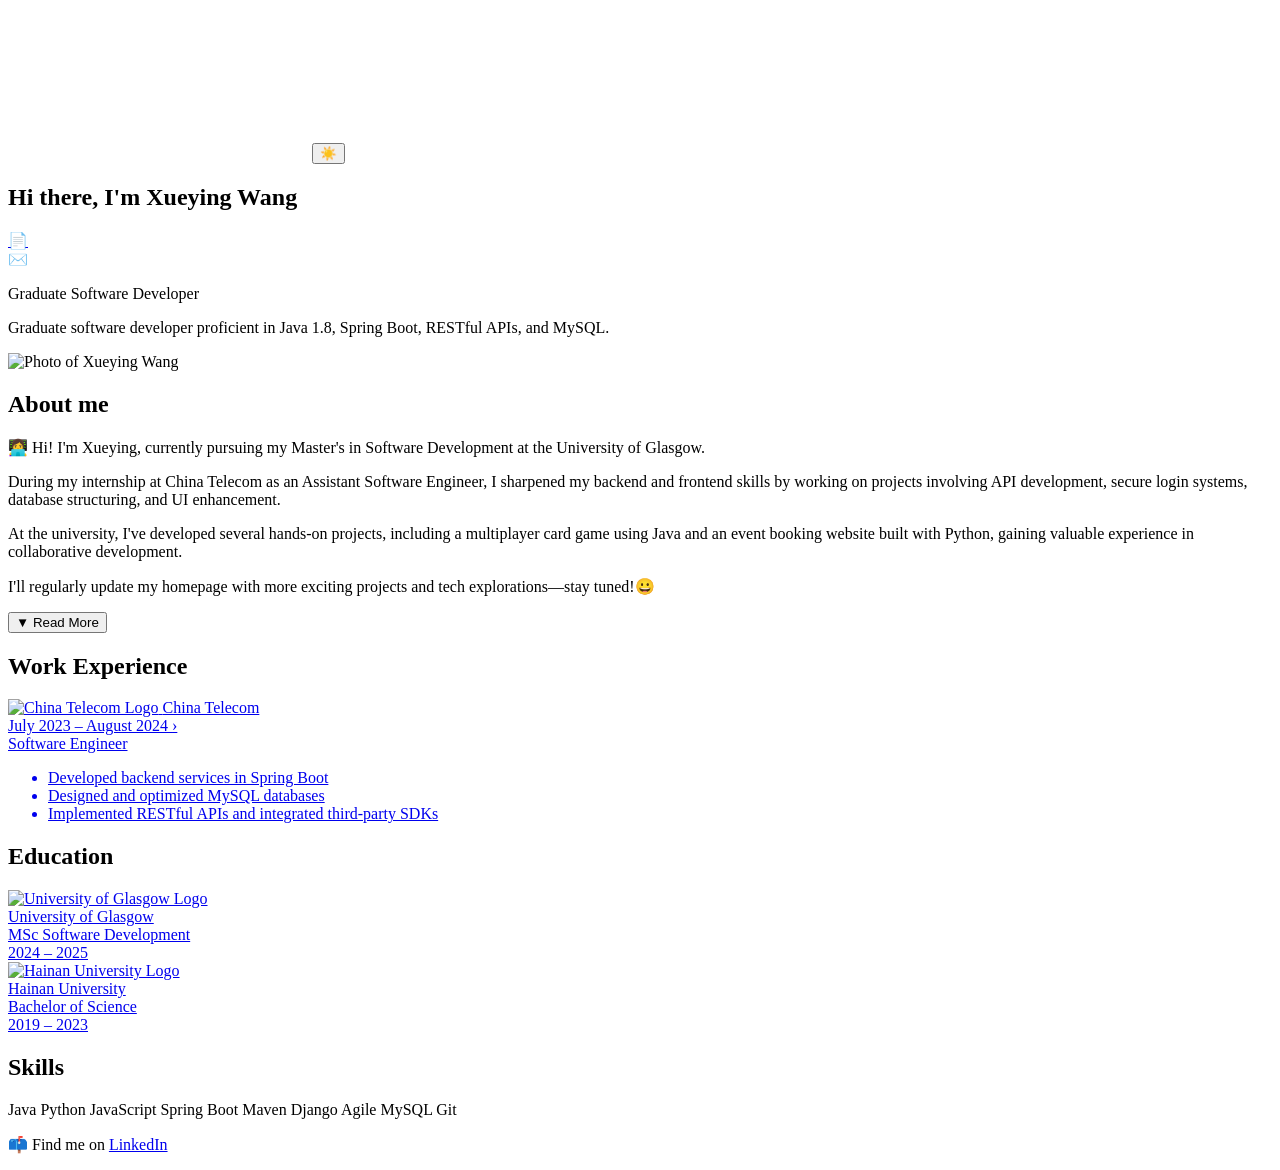
==== src/main/resources/templates/index.html @ 2801b87d "Initial commit" ====
<!DOCTYPE html>
<html xmlns:th="http://www.thymeleaf.org" lang="en">
<head>
    <meta charset="UTF-8"/>
    <meta name="viewport" content="width=device-width, initial-scale=1"/>
    <title th:text="${name} ?: 'Xueying Wang'">Xueying Wang</title>
    <link rel="stylesheet" th:href="@{/css/style.css}" href="/css/style.css"/>
    <script th:src="@{/js/main.js}" src="/js/main.js" defer></script>
</head>
<body>
<!-- 背景动画 Canvas -->
<canvas id="bg-canvas"></canvas>

<!-- 主题切换按钮 -->
<button id="theme-toggle" aria-label="Toggle theme">☀️</button>

<!-- Hero -->
<section id="hero" class="hero container">
    <div class="hero__text">
        <h1>
            Hi there, I'm <span th:text="${name} ?: 'Xueying Wang'">Xueying Wang</span>
        </h1>

        <div class="hero__actions">
            <!-- resume-link -->
            <a href="/files/resume.pdf"
               class="action-btn resume-link"
               target="_blank"
               rel="noopener"
               aria-label="View my resume">
                📄
            </a>

            <!-- email-wrapper -->
            <div class="action-btn email-wrapper" id="email-copy"
                 data-email="xueyingwang1702@outlook.com"
                 data-tooltip="xueyingwang1702@outlook.com"
                 aria-label="Click to copy email">
                ✉️
            </div>

        </div>

        <p class="hero__subtitle" th:text="${title}">Graduate Software Developer</p>
        <p class="hero__intro" th:text="${summary}">
            Graduate software developer proficient in Java 1.8, Spring Boot, RESTful APIs, and MySQL.
        </p>
    </div>
    <div class="hero__photo">
        <img th:src="@{/images/avatar.jpg}"
             src="/images/avatar.jpg"
             alt="Photo of Xueying Wang"/>
    </div>
</section>

<!-- About me -->
<section id="about" class="about container" aria-labelledby="about-title">
    <h2 id="about-title">About me</h2>
    <div id="about-content" class="collapsed">
        <p>👩‍💻 Hi! I'm Xueying, currently pursuing my Master's in Software Development at the University of Glasgow.</p>

        <p> During my internship at China Telecom as an Assistant Software Engineer, I sharpened my backend and frontend
            skills by working on projects involving API development, secure login systems, database structuring, and UI
            enhancement.</p>

        <p>At the university, I've developed several hands-on projects, including a multiplayer card game using Java and
            an
            event booking website built with Python, gaining valuable experience in collaborative development.</p>

        <p>I'll regularly update my homepage with more exciting projects and tech explorations—stay tuned!😀</p>
    </div>
    <button id="toggle-btn" class="expand-btn">▼ Read More</button>
</section>

<!-- Work Experience -->
<section id="experience" class="experience container" aria-labelledby="exp-title">
    <h2 id="exp-title">Work Experience</h2>
    <a
            href="https://www.chinatelecom-h.com/en/global/home.php"
            class="experience__card"
            target="_blank"
            rel="noopener"
    >
        <div class="card__header">
            <div class="company-wrapper">
                <img
                        th:src="@{/images/china_telecom.jpg}"
                        src="/images/china_telecom.jpg"
                        alt="China Telecom Logo"
                        class="company-icon"
                />
                <span class="company-info">China Telecom</span>
            </div>
            <div class="card__period">
                July 2023 – August 2024
                <span class="link-arrow">›</span>
            </div>
        </div>
        <div class="card__role">Software Engineer</div>
        <ul class="card__bullets">
            <li>Developed backend services in Spring Boot</li>
            <li>Designed and optimized MySQL databases</li>
            <li>Implemented RESTful APIs and integrated third‑party SDKs</li>
        </ul>
    </a>
</section>

<!-- Education -->
<section id="education" class="education container" aria-labelledby="edu-title">
    <h2 id="edu-title">Education</h2>

    <a
            href="https://www.gla.ac.uk/postgraduate/taught/softwaredevelopment/"
            class="experience__card"
            target="_blank"
            rel="noopener"
    >
        <div class="education__card">
            <div class="card__header">
                <div class="company-wrapper">
                    <img
                            th:src="@{/images/uog_logo.png}"
                            src="/images/uog_logo.png"
                            alt="University of Glasgow Logo"
                            class="company-icon"
                    />
                    <div>
                        <span class="company-info">University of Glasgow</span>
                        <div class="education-info">MSc Software Development</div>
                    </div>
                </div>
                <div class="card__period">2024 – 2025</div>
            </div>
        </div>
    </a>

    <a
            href="https://en.hainanu.edu.cn/"
            class="experience__card"
            target="_blank"
            rel="noopener"
    >
        <div class="education__card">
            <div class="card__header">
                <div class="company-wrapper">
                    <img
                            th:src="@{/images/hainan.png}"
                            src="/images/hainan.png"
                            alt="Hainan University Logo"
                            class="company-icon"
                    />
                    <div>
                        <span class="company-info">Hainan University</span>
                        <div class="education-info">Bachelor of Science</div>
                    </div>
                </div>
                <div class="card__period">2019 – 2023</div>
            </div>
        </div>
    </a>
</section>

<!-- Skills -->
<section id="skills" class="skills container" aria-labelledby="skills-title">
    <h2 id="skills-title">Skills</h2>
    <div class="skills-list">
        <span class="skill">Java</span>
        <span class="skill">Python</span>
        <span class="skill">JavaScript</span>
        <span class="skill">Spring Boot</span>
        <span class="skill">Maven</span>
        <span class="skill">Django</span>
        <span class="skill">Agile</span>
        <span class="skill">MySQL</span>
        <span class="skill">Git</span>
    </div>
</section>

<!-- Footer -->
<footer class="footer container">
    <p>
        📫 Find me on
        <a href="https://www.linkedin.com/in/xueyingwang01/" target="_blank"
        >LinkedIn</a
        >
    </p>
</footer>

<!--<script>-->
<!--    // 主题切换脚本-->
<!--    const btn = document.getElementById("theme-toggle"),-->
<!--        body = document.body;-->
<!--    btn.addEventListener("click", () => {-->
<!--        body.classList.toggle("light");-->
<!--        btn.textContent = body.classList.contains("light") ? "🌙" : "☀️";-->
<!--    });-->
<!--</script>-->
</body>
</html>
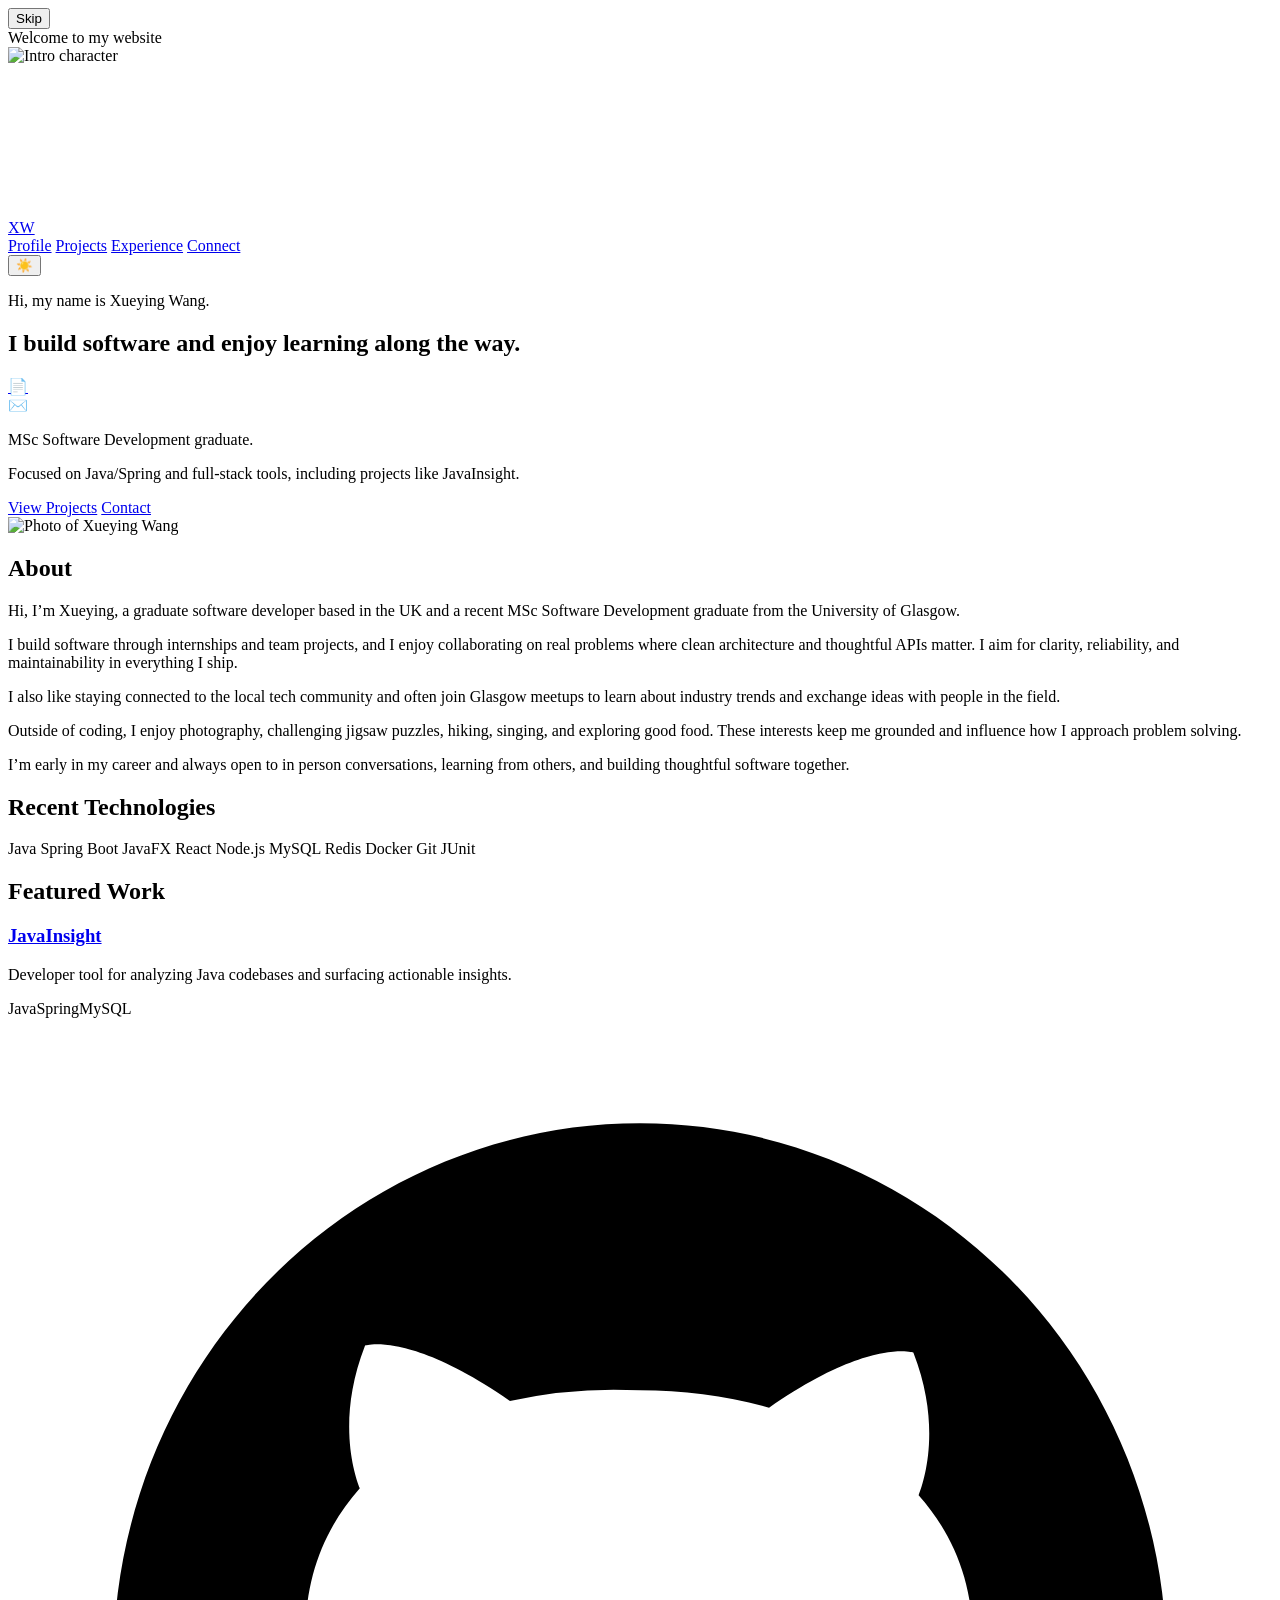
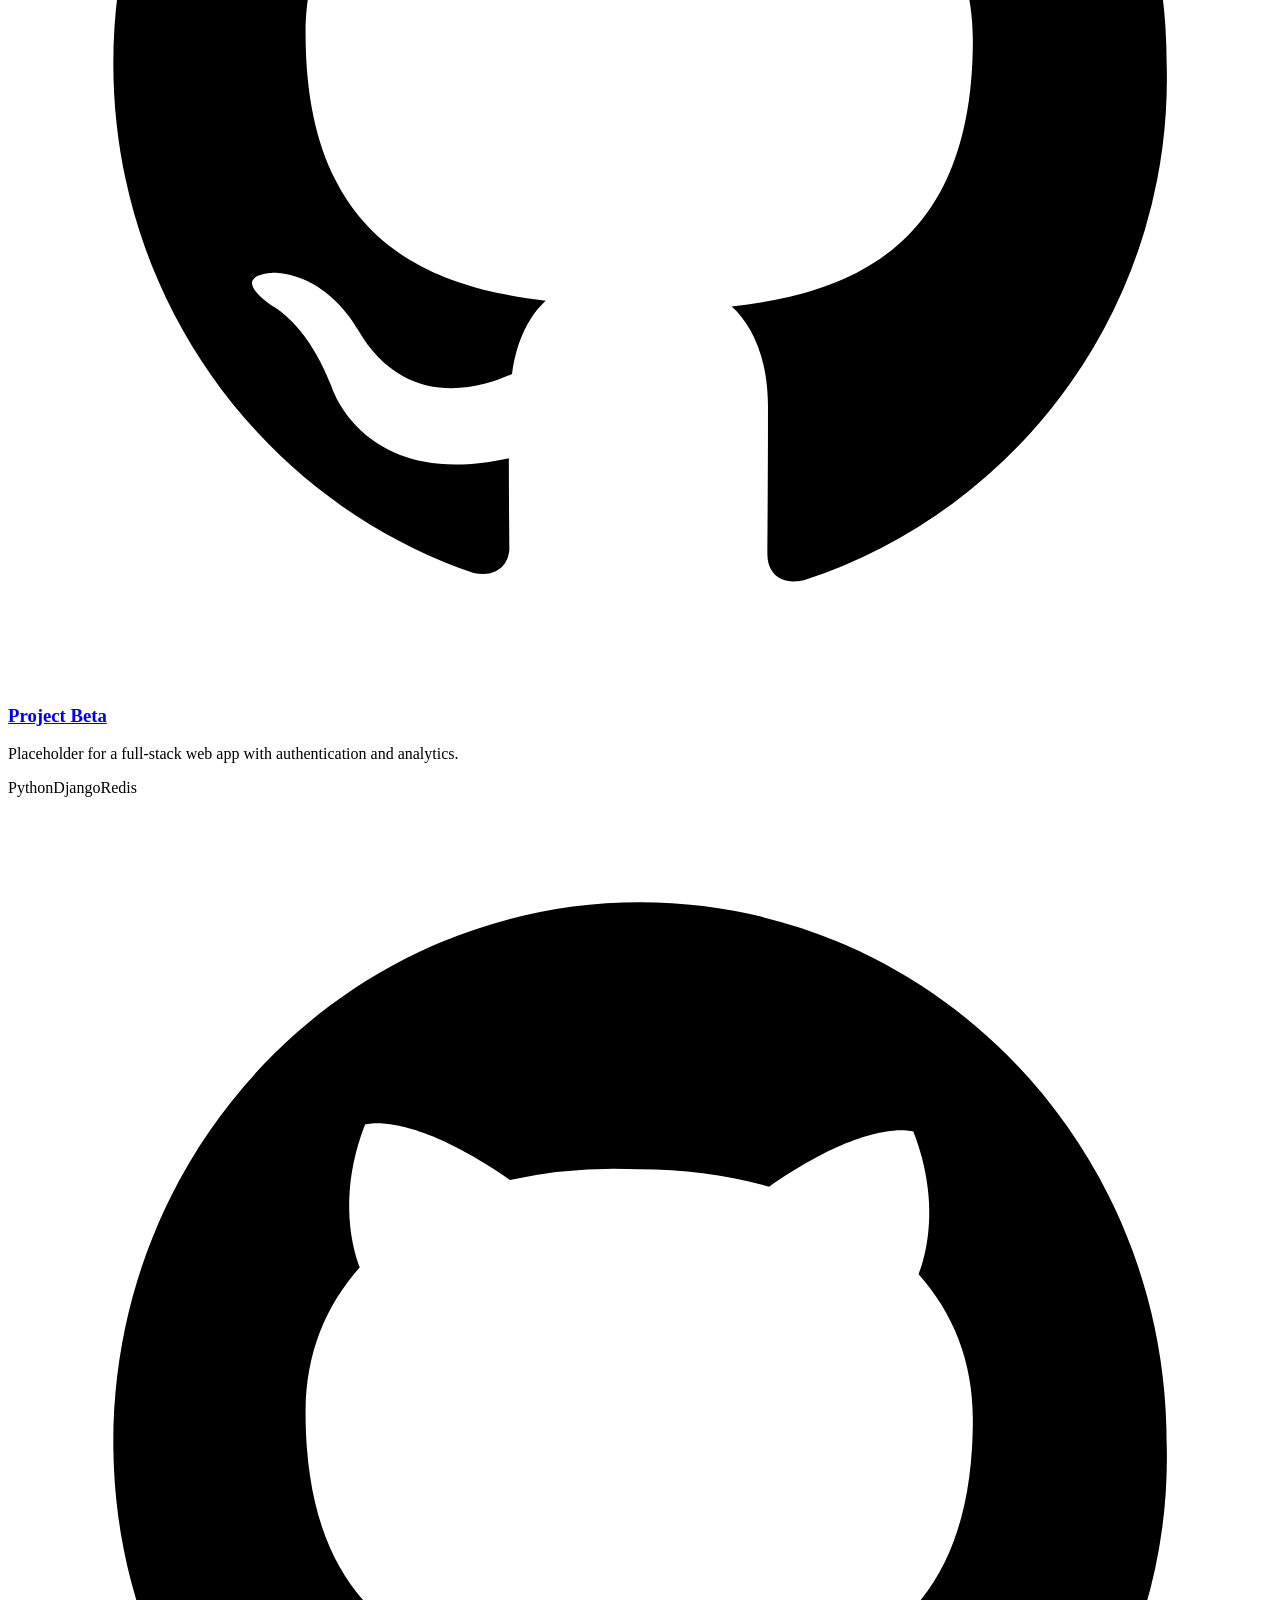
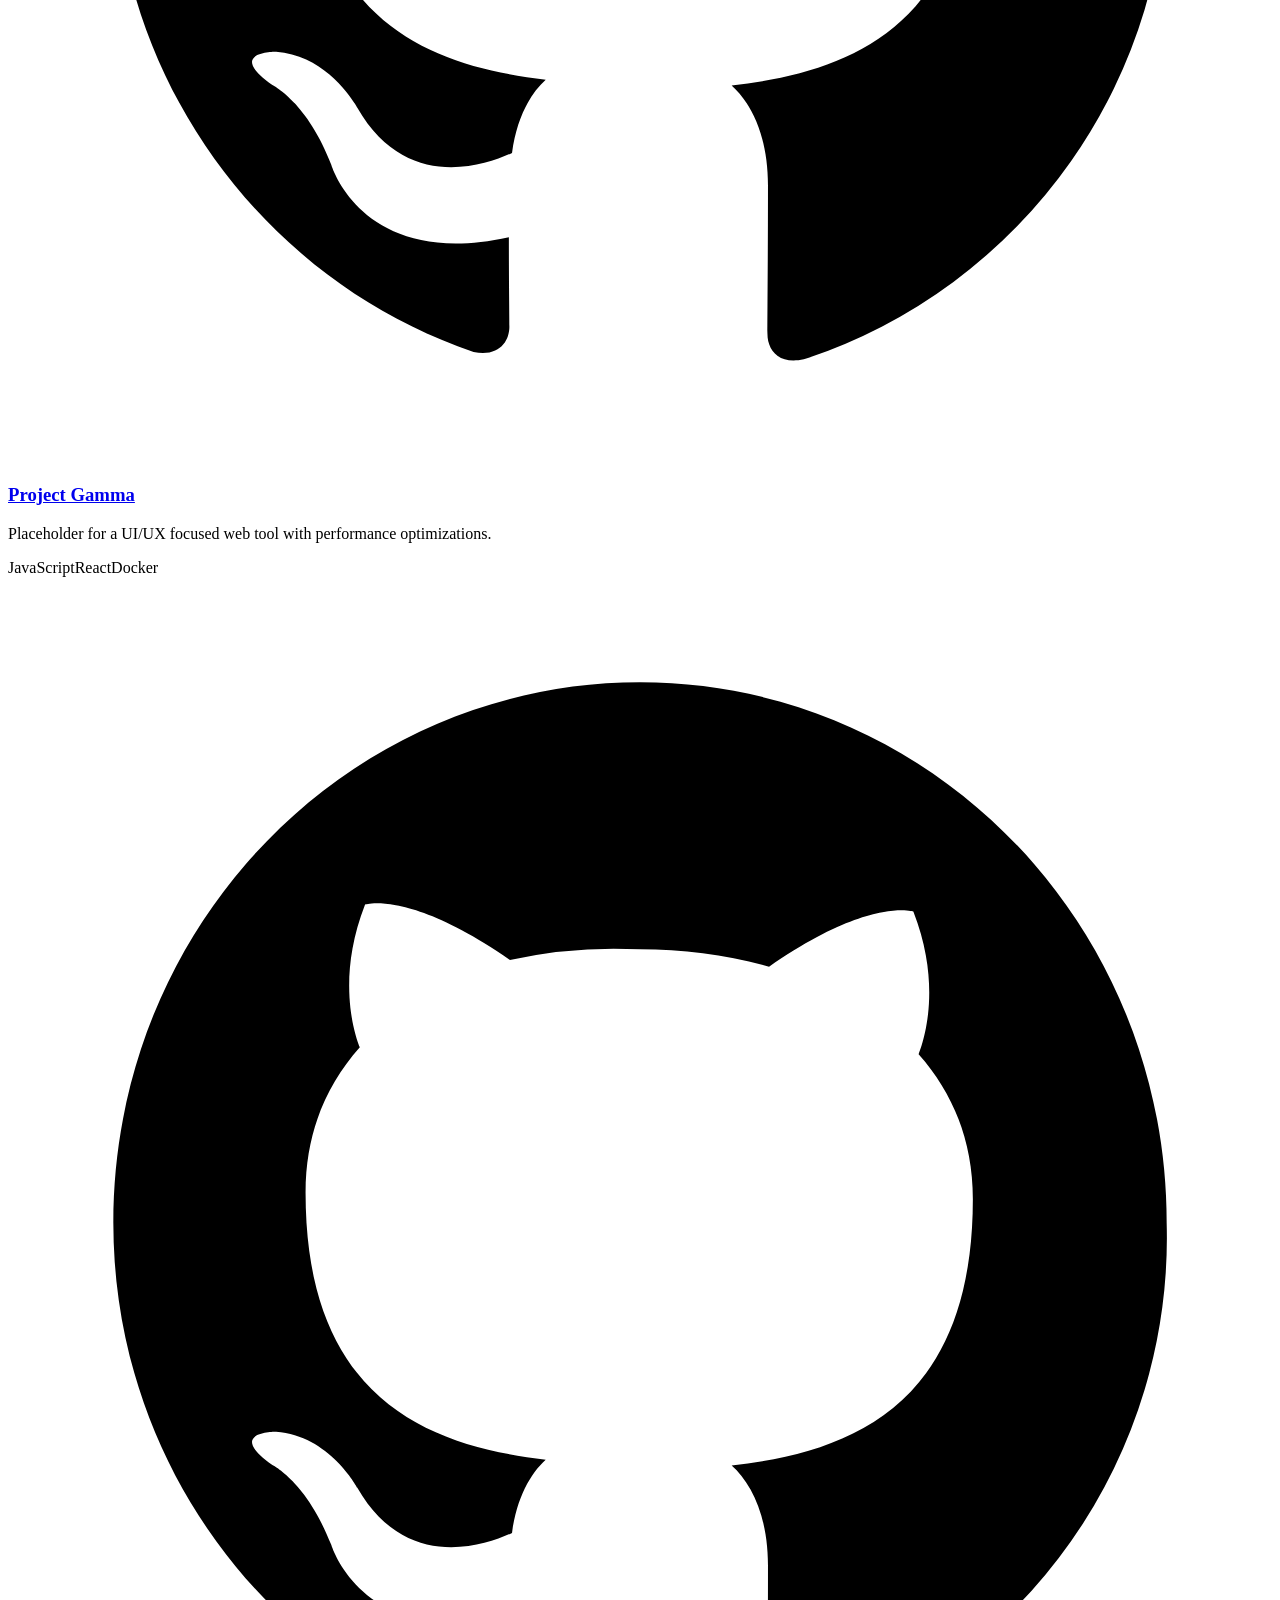
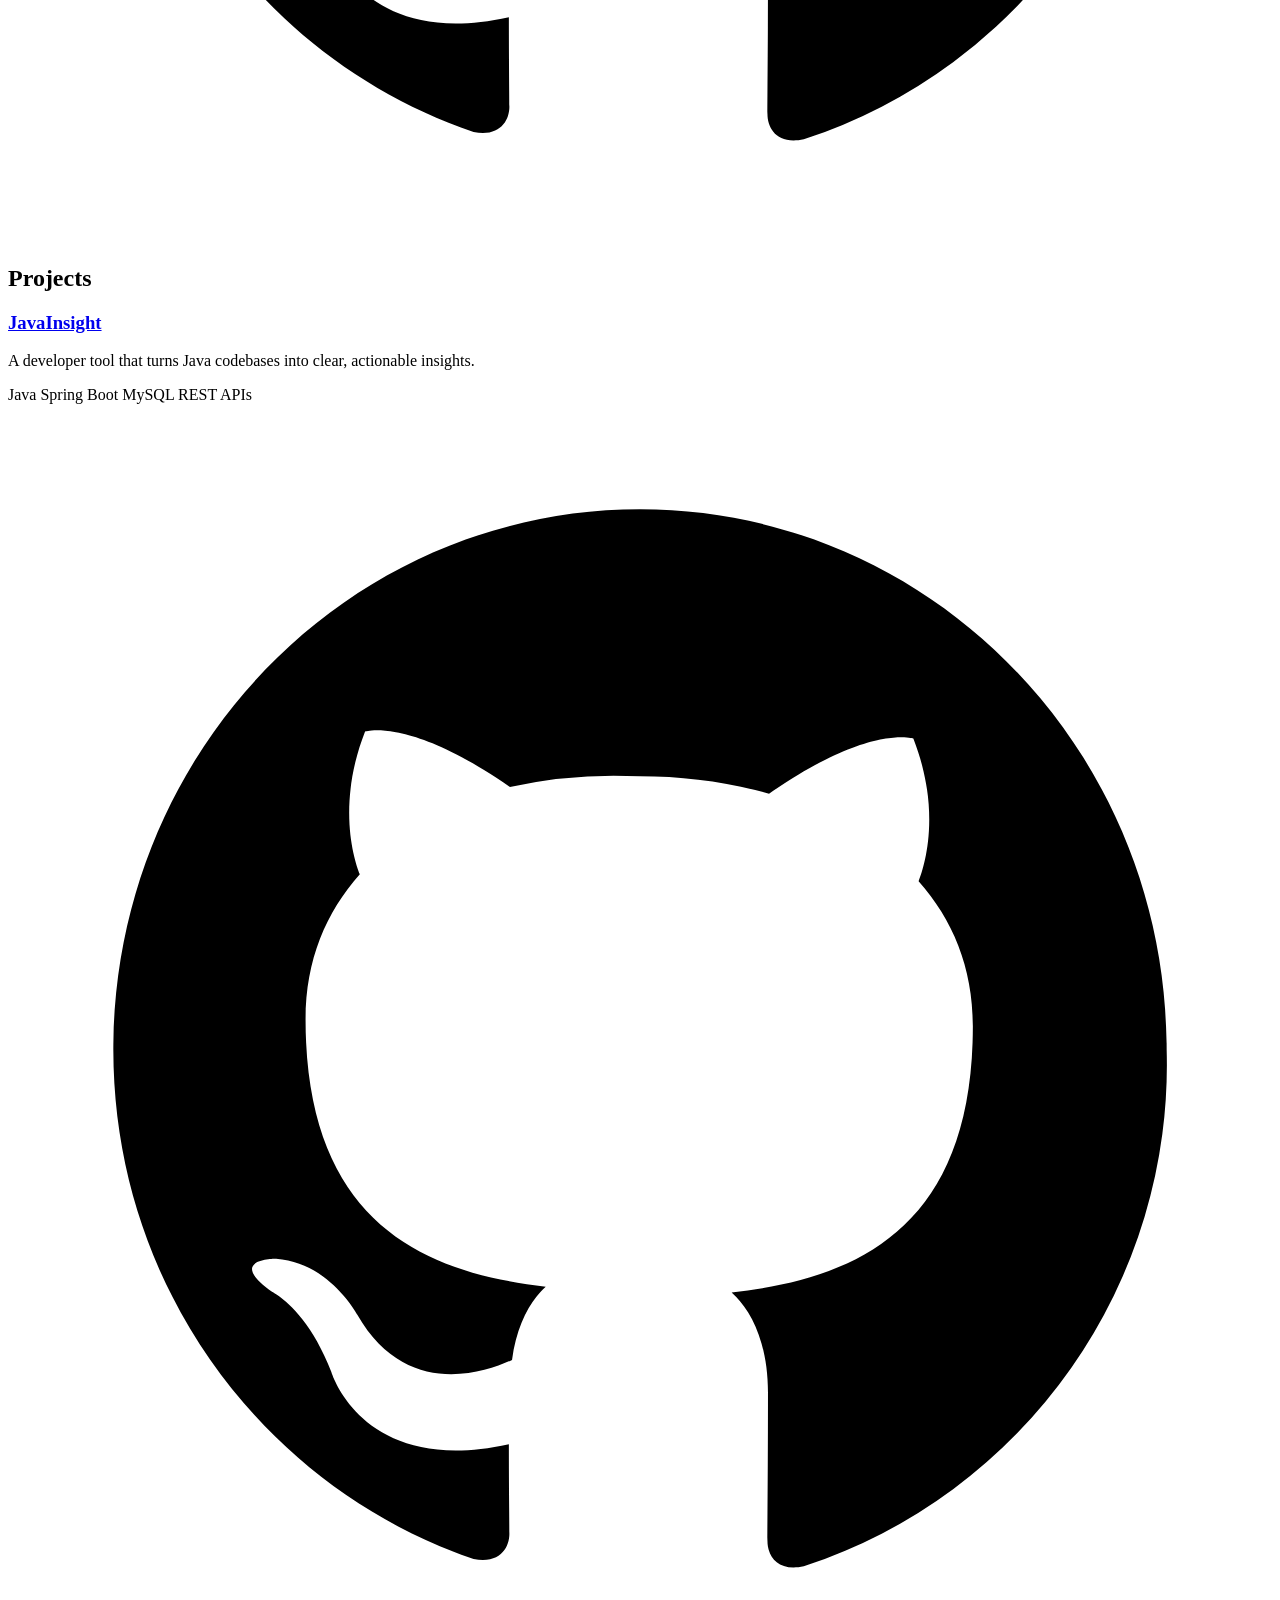
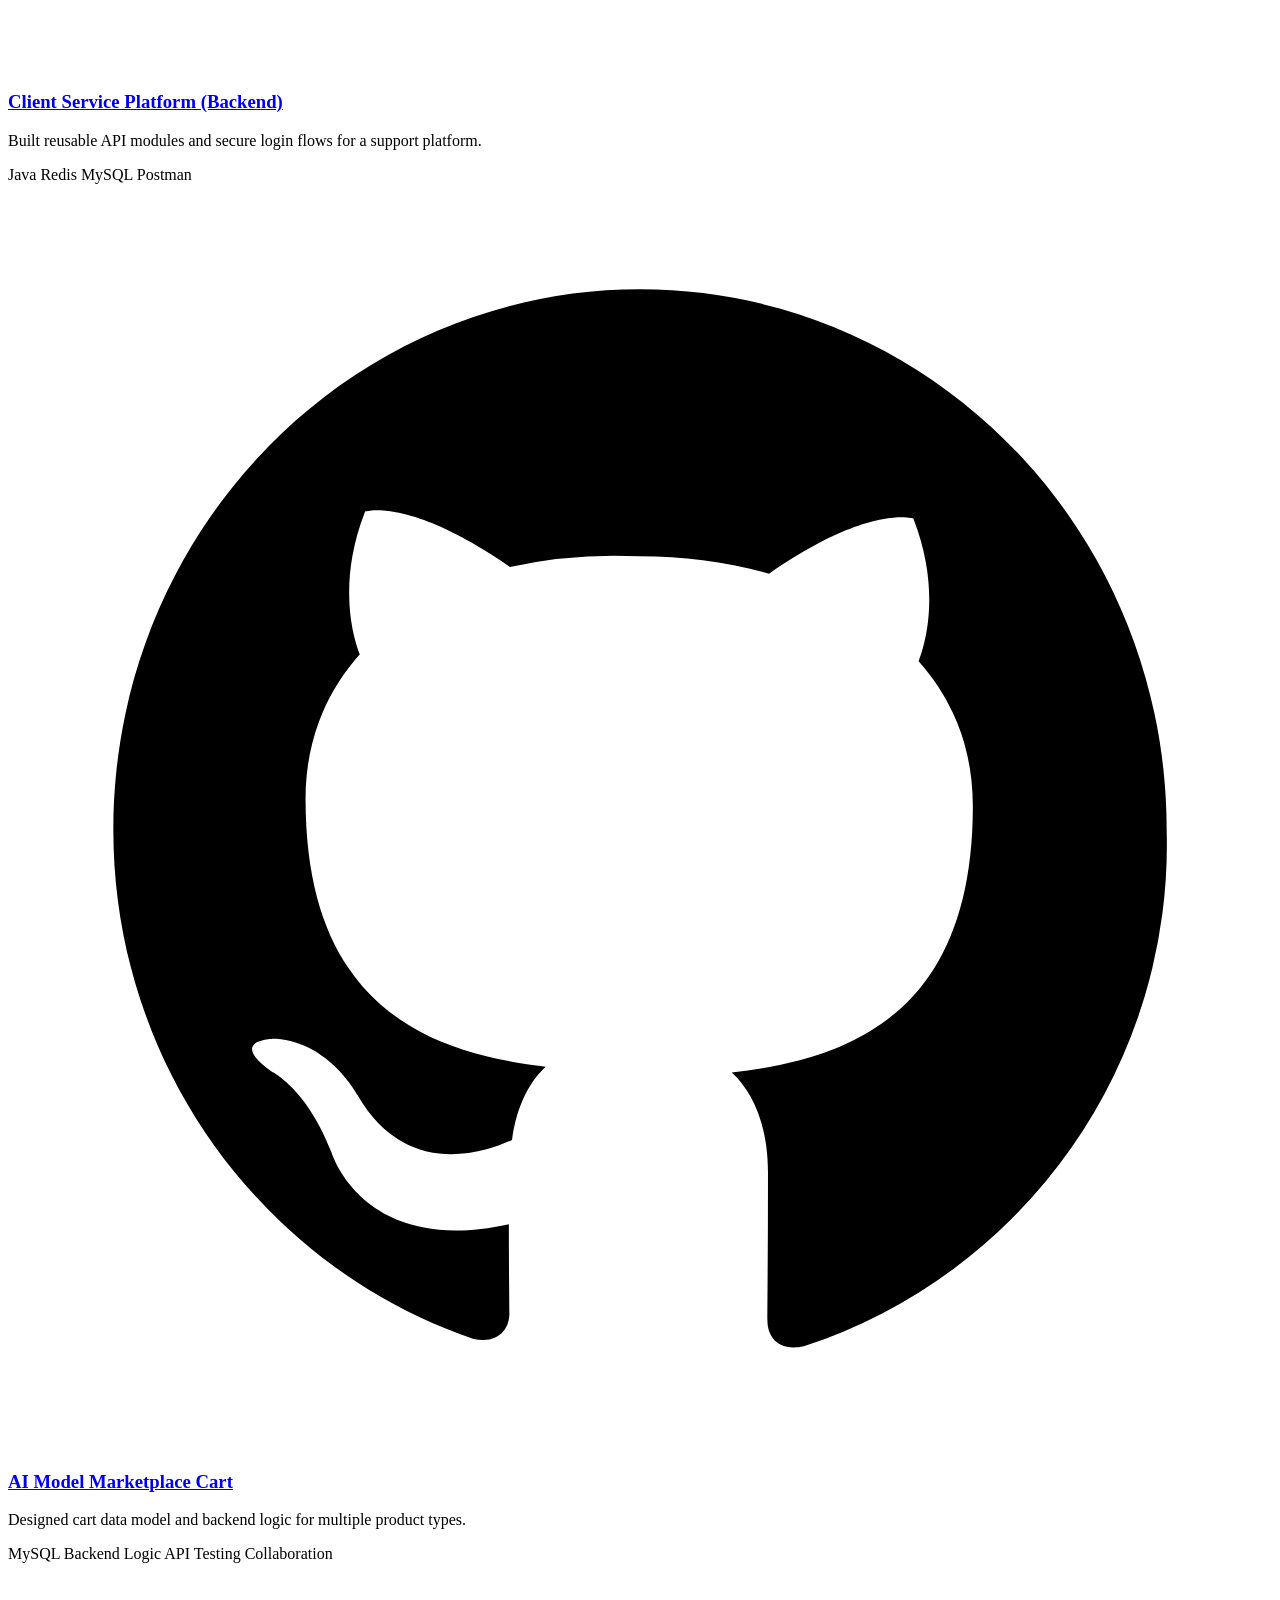
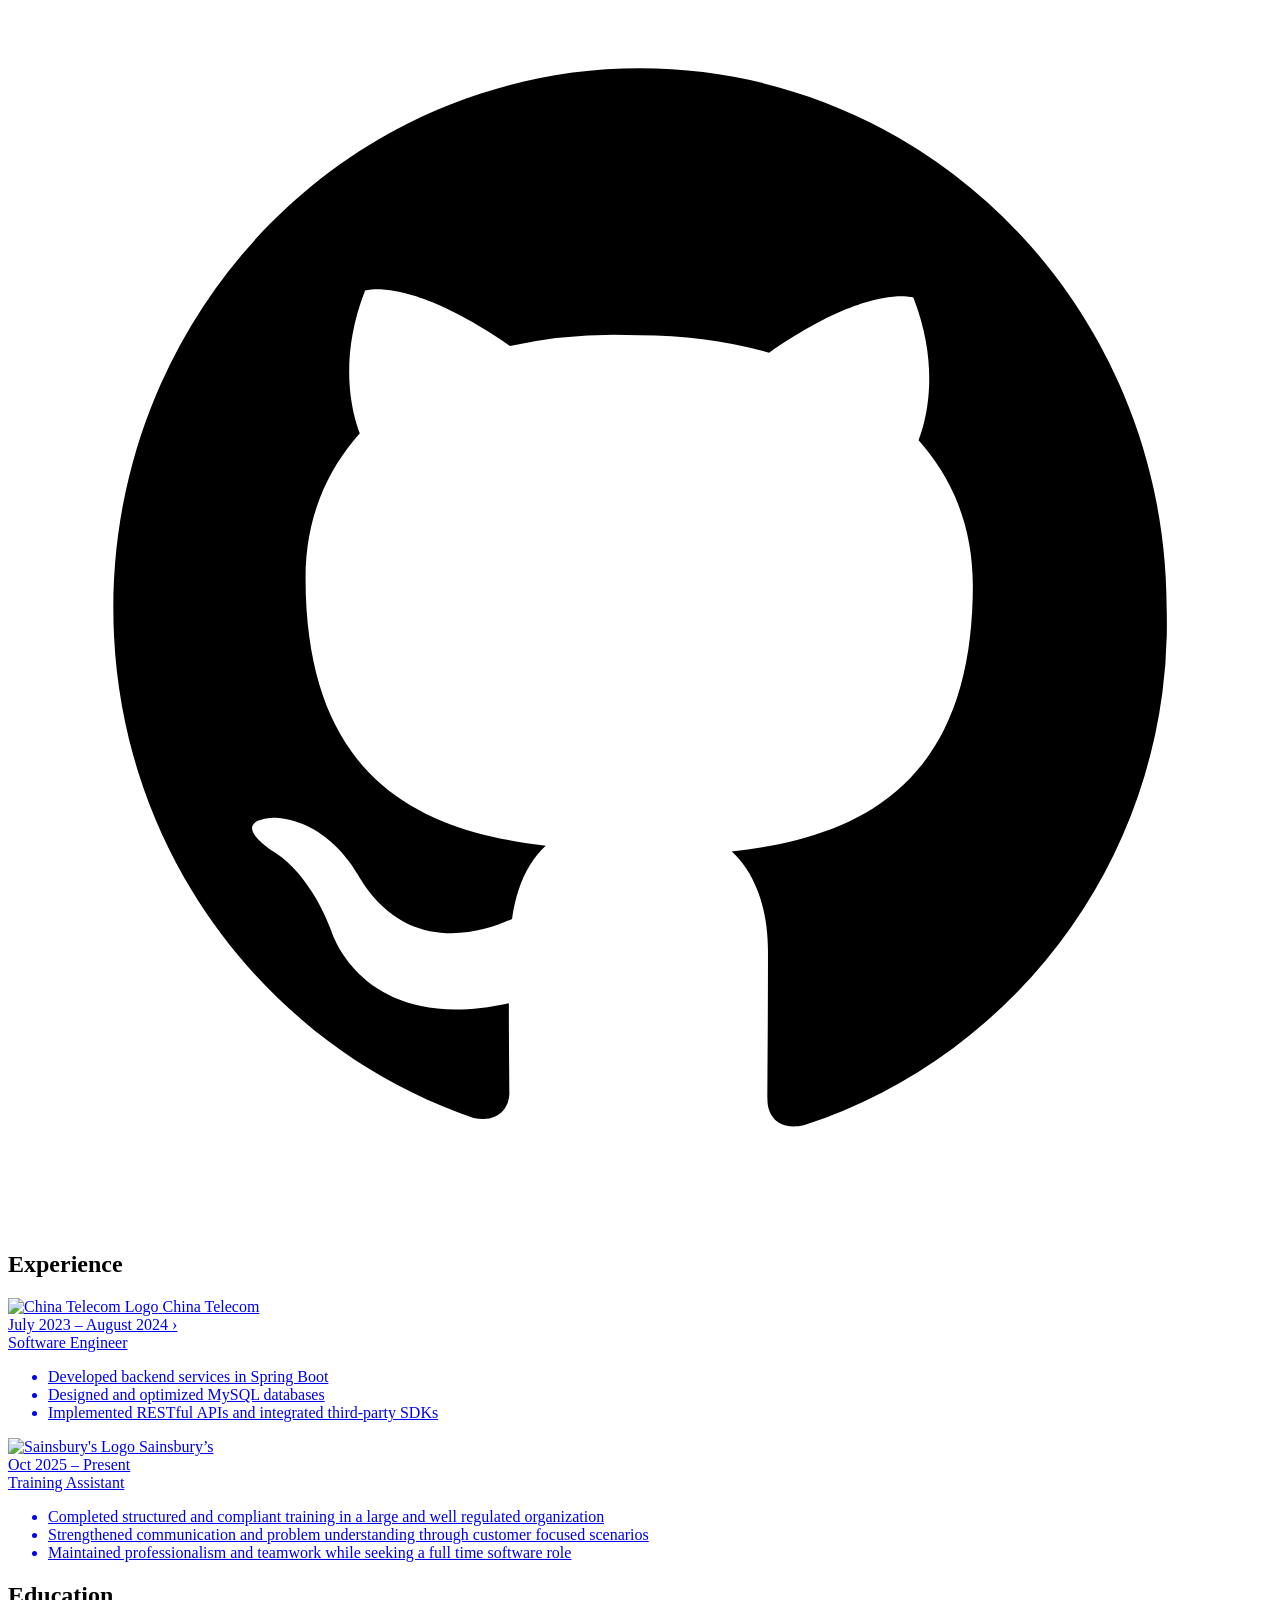
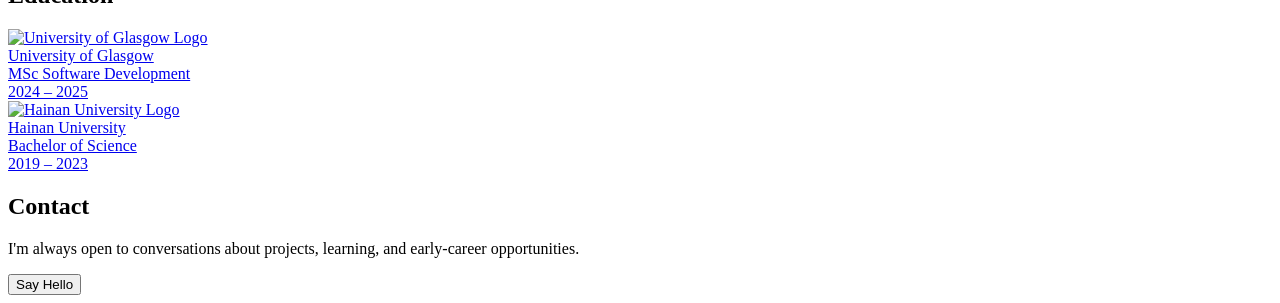
==== commit 8e60c534: "Improve UI and add intro animation" ====
--- a/src/main/resources/templates/index.html
+++ b/src/main/resources/templates/index.html
@@ -1,25 +1,56 @@
+<!--
+  Purpose: Main portfolio page layout and sections.
+  Module responsibilities: Navigation, section structure, and content.
+-->
 <!DOCTYPE html>
 <html xmlns:th="http://www.thymeleaf.org" lang="en">
 <head>
     <meta charset="UTF-8"/>
     <meta name="viewport" content="width=device-width, initial-scale=1"/>
     <title th:text="${name} ?: 'Xueying Wang'">Xueying Wang</title>
-    <link rel="stylesheet" th:href="@{/css/style.css}" href="/css/style.css"/>
-    <script th:src="@{/js/main.js}" src="/js/main.js" defer></script>
+    <link rel="stylesheet" th:href="@{/css/style.css?v=202601272300}" href="/css/style.css?v=202601272300"/>
+    <script th:src="@{/js/main.js?v=202601272300}" src="/js/main.js?v=202601272300" defer></script>
 </head>
 <body>
+<!-- Splash Overlay -->
+<div class="splash-overlay" role="dialog" aria-label="Splash screen">
+    <button class="splash-skip" type="button">Skip</button>
+    <div class="splash-brand" aria-hidden="true">
+        <div class="splash-message">
+            <span class="typing">Welcome to my website</span>
+        </div>
+        <div class="splash-character">
+            <img class="intro-avatar splash-avatar-img"
+                 th:src="@{/images/intro-avatar.png}"
+                 src="/images/intro-avatar.png"
+                 alt="Intro character"
+                 loading="eager"/>
+        </div>
+    </div>
+</div>
+
 <!-- 背景动画 Canvas -->
 <canvas id="bg-canvas"></canvas>
 
-<!-- 主题切换按钮 -->
-<button id="theme-toggle" aria-label="Toggle theme">☀️</button>
+<!-- Top Nav -->
+<nav class="top-nav" aria-label="Primary">
+    <a href="#hero" class="nav-logo">XW</a>
+    <div class="nav-links">
+        <a href="#about">Profile</a>
+        <a href="#projects">Projects</a>
+        <a href="#experience">Experience</a>
+        <a href="#contact">Connect</a>
+    </div>
+    <div class="nav-actions">
+        <button id="theme-toggle" aria-label="Toggle theme">☀️</button>
+    </div>
+</nav>
 
 <!-- Hero -->
 <section id="hero" class="hero container">
     <div class="hero__text">
-        <h1>
-            Hi there, I'm <span th:text="${name} ?: 'Xueying Wang'">Xueying Wang</span>
-        </h1>
+        <p class="hero__kicker">Hi, my name is <span th:text="${name} ?: 'Xueying Wang'">Xueying Wang</span>.</p>
+        <h1 class="hero__headline">I build software and enjoy learning along the way.</h1>
 
         <div class="hero__actions">
             <!-- resume-link -->
@@ -41,10 +72,14 @@
 
         </div>
 
-        <p class="hero__subtitle" th:text="${title}">Graduate Software Developer</p>
+        <p class="hero__subtitle" th:text="${title}">MSc Software Development graduate.</p>
         <p class="hero__intro" th:text="${summary}">
-            Graduate software developer proficient in Java 1.8, Spring Boot, RESTful APIs, and MySQL.
+            Focused on Java/Spring and full‑stack tools, including projects like JavaInsight.
         </p>
+        <div class="hero__cta">
+            <a class="cta-btn primary" href="#projects">View Projects</a>
+            <a class="cta-btn ghost" href="#contact">Contact</a>
+        </div>
     </div>
     <div class="hero__photo">
         <img th:src="@{/images/avatar.jpg}"
@@ -55,26 +90,170 @@
 
 <!-- About me -->
 <section id="about" class="about container" aria-labelledby="about-title">
-    <h2 id="about-title">About me</h2>
-    <div id="about-content" class="collapsed">
-        <p>👩‍💻 Hi! I'm Xueying, currently pursuing my Master's in Software Development at the University of Glasgow.</p>
-
-        <p> During my internship at China Telecom as an Assistant Software Engineer, I sharpened my backend and frontend
-            skills by working on projects involving API development, secure login systems, database structuring, and UI
-            enhancement.</p>
-
-        <p>At the university, I've developed several hands-on projects, including a multiplayer card game using Java and
-            an
-            event booking website built with Python, gaining valuable experience in collaborative development.</p>
-
-        <p>I'll regularly update my homepage with more exciting projects and tech explorations—stay tuned!😀</p>
-    </div>
-    <button id="toggle-btn" class="expand-btn">▼ Read More</button>
-</section>
+    <h2 id="about-title">About</h2>
+    <div id="about-content">
+        <p>Hi, I’m Xueying, a graduate software developer based in the UK and a recent MSc Software Development graduate from the University of Glasgow.</p>
+        <p>I build software through internships and team projects, and I enjoy collaborating on real problems where clean architecture and thoughtful APIs matter. I aim for clarity, reliability, and maintainability in everything I ship.</p>
+        <p>I also like staying connected to the local tech community and often join Glasgow meetups to learn about industry trends and exchange ideas with people in the field.</p>
+        <p>Outside of coding, I enjoy photography, challenging jigsaw puzzles, hiking, singing, and exploring good food. These interests keep me grounded and influence how I approach problem solving.</p>
+        <p>I’m early in my career and always open to in person conversations, learning from others, and building thoughtful software together.</p>
+    </div>
+</section>
+
+<!-- Recent Technologies -->
+<section id="tech" class="tech container" aria-labelledby="tech-title">
+    <h2 id="tech-title">Recent Technologies</h2>
+    <div class="tech-grid">
+        <span>Java</span>
+        <span>Spring Boot</span>
+        <span>JavaFX</span>
+        <span>React</span>
+        <span>Node.js</span>
+        <span>MySQL</span>
+        <span>Redis</span>
+        <span>Docker</span>
+        <span>Git</span>
+        <span>JUnit</span>
+    </div>
+</section>
+
+<!-- Featured Projects -->
+<section id="projects" class="projects container" aria-labelledby="projects-title">
+    <h2 id="projects-title">Featured Work</h2>
+    <div class="project-cards" id="featured-projects" data-source="/data/projects.json">
+        <article class="project-card">
+            <a class="card-link" href="#" aria-label="JavaInsight project page"></a>
+            <a class="project-media project-link" href="#" aria-label="JavaInsight preview"></a>
+            <div class="project-body">
+                <h3><a class="project-title-link" href="#">JavaInsight</a></h3>
+                <p>Developer tool for analyzing Java codebases and surfacing actionable insights.</p>
+                <div class="project-tags">
+                    <span>Java</span><span>Spring</span><span>MySQL</span>
+                </div>
+                <div class="project-links">
+                    <a class="icon-link" href="#" aria-label="JavaInsight GitHub">
+                        <svg viewBox="0 0 24 24" aria-hidden="true">
+                            <path d="M12 2C6.48 2 2 6.58 2 12.26c0 4.5 2.87 8.32 6.84 9.67.5.1.68-.22.68-.48 0-.24-.01-.87-.01-1.7-2.78.62-3.37-1.37-3.37-1.37-.46-1.2-1.12-1.52-1.12-1.52-.91-.64.07-.63.07-.63 1.01.07 1.54 1.06 1.54 1.06.9 1.58 2.36 1.13 2.94.86.09-.67.35-1.13.64-1.39-2.22-.26-4.56-1.14-4.56-5.08 0-1.12.39-2.03 1.03-2.75-.1-.26-.45-1.3.1-2.71 0 0 .84-.28 2.75 1.05A9.2 9.2 0 0 1 12 7.07c.83 0 1.67.11 2.45.33 1.9-1.33 2.74-1.05 2.74-1.05.55 1.41.2 2.45.1 2.71.64.72 1.03 1.63 1.03 2.75 0 3.95-2.35 4.81-4.58 5.06.36.32.69.94.69 1.9 0 1.37-.01 2.48-.01 2.82 0 .27.18.59.69.48A10.02 10.02 0 0 0 22 12.26C22 6.58 17.52 2 12 2z"/>
+                        </svg>
+                    </a>
+                </div>
+            </div>
+        </article>
+        <article class="project-card">
+            <a class="card-link" href="#" aria-label="Project Beta project page"></a>
+            <a class="project-media project-link" href="#" aria-label="Project Beta preview"></a>
+            <div class="project-body">
+                <h3><a class="project-title-link" href="#">Project Beta</a></h3>
+                <p>Placeholder for a full‑stack web app with authentication and analytics.</p>
+                <div class="project-tags">
+                    <span>Python</span><span>Django</span><span>Redis</span>
+                </div>
+                <div class="project-links">
+                    <a class="icon-link" href="#" aria-label="Project Beta GitHub">
+                        <svg viewBox="0 0 24 24" aria-hidden="true">
+                            <path d="M12 2C6.48 2 2 6.58 2 12.26c0 4.5 2.87 8.32 6.84 9.67.5.1.68-.22.68-.48 0-.24-.01-.87-.01-1.7-2.78.62-3.37-1.37-3.37-1.37-.46-1.2-1.12-1.52-1.12-1.52-.91-.64.07-.63.07-.63 1.01.07 1.54 1.06 1.54 1.06.9 1.58 2.36 1.13 2.94.86.09-.67.35-1.13.64-1.39-2.22-.26-4.56-1.14-4.56-5.08 0-1.12.39-2.03 1.03-2.75-.1-.26-.45-1.3.1-2.71 0 0 .84-.28 2.75 1.05A9.2 9.2 0 0 1 12 7.07c.83 0 1.67.11 2.45.33 1.9-1.33 2.74-1.05 2.74-1.05.55 1.41.2 2.45.1 2.71.64.72 1.03 1.63 1.03 2.75 0 3.95-2.35 4.81-4.58 5.06.36.32.69.94.69 1.9 0 1.37-.01 2.48-.01 2.82 0 .27.18.59.69.48A10.02 10.02 0 0 0 22 12.26C22 6.58 17.52 2 12 2z"/>
+                        </svg>
+                    </a>
+                </div>
+            </div>
+        </article>
+        <article class="project-card">
+            <a class="card-link" href="#" aria-label="Project Gamma project page"></a>
+            <a class="project-media project-link" href="#" aria-label="Project Gamma preview"></a>
+            <div class="project-body">
+                <h3><a class="project-title-link" href="#">Project Gamma</a></h3>
+                <p>Placeholder for a UI/UX focused web tool with performance optimizations.</p>
+                <div class="project-tags">
+                    <span>JavaScript</span><span>React</span><span>Docker</span>
+                </div>
+                <div class="project-links">
+                    <a class="icon-link" href="#" aria-label="Project Gamma GitHub">
+                        <svg viewBox="0 0 24 24" aria-hidden="true">
+                            <path d="M12 2C6.48 2 2 6.58 2 12.26c0 4.5 2.87 8.32 6.84 9.67.5.1.68-.22.68-.48 0-.24-.01-.87-.01-1.7-2.78.62-3.37-1.37-3.37-1.37-.46-1.2-1.12-1.52-1.12-1.52-.91-.64.07-.63.07-.63 1.01.07 1.54 1.06 1.54 1.06.9 1.58 2.36 1.13 2.94.86.09-.67.35-1.13.64-1.39-2.22-.26-4.56-1.14-4.56-5.08 0-1.12.39-2.03 1.03-2.75-.1-.26-.45-1.3.1-2.71 0 0 .84-.28 2.75 1.05A9.2 9.2 0 0 1 12 7.07c.83 0 1.67.11 2.45.33 1.9-1.33 2.74-1.05 2.74-1.05.55 1.41.2 2.45.1 2.71.64.72 1.03 1.63 1.03 2.75 0 3.95-2.35 4.81-4.58 5.06.36.32.69.94.69 1.9 0 1.37-.01 2.48-.01 2.82 0 .27.18.59.69.48A10.02 10.02 0 0 0 22 12.26C22 6.58 17.52 2 12 2z"/>
+                        </svg>
+                    </a>
+                </div>
+            </div>
+        </article>
+    </div>
+</section>
+
+<!-- Work / Projects -->
+<section id="projects" class="work container" aria-labelledby="work-title">
+    <h2 id="work-title">Projects</h2>
+    <div class="work-grid" id="work-projects" data-source="/data/projects.json">
+        <article class="work-card">
+            <a class="card-link" href="#" aria-label="JavaInsight project page"></a>
+            <a class="work-media project-link" href="#" aria-label="JavaInsight details"></a>
+            <div class="work-header">
+                <h3 class="work-title"><a class="project-title-link" href="#">JavaInsight</a></h3>
+                <p class="work-desc">A developer tool that turns Java codebases into clear, actionable insights.</p>
+            </div>
+            <div class="work-tags">
+                <span class="work-tag">Java</span>
+                <span class="work-tag">Spring Boot</span>
+                <span class="work-tag">MySQL</span>
+                <span class="work-tag">REST APIs</span>
+            </div>
+            <div class="work-actions">
+                <a class="work-btn icon-link" href="#" aria-label="JavaInsight GitHub">
+                    <svg viewBox="0 0 24 24" aria-hidden="true">
+                        <path d="M12 2C6.48 2 2 6.58 2 12.26c0 4.5 2.87 8.32 6.84 9.67.5.1.68-.22.68-.48 0-.24-.01-.87-.01-1.7-2.78.62-3.37-1.37-3.37-1.37-.46-1.2-1.12-1.52-1.12-1.52-.91-.64.07-.63.07-.63 1.01.07 1.54 1.06 1.54 1.06.9 1.58 2.36 1.13 2.94.86.09-.67.35-1.13.64-1.39-2.22-.26-4.56-1.14-4.56-5.08 0-1.12.39-2.03 1.03-2.75-.1-.26-.45-1.3.1-2.71 0 0 .84-.28 2.75 1.05A9.2 9.2 0 0 1 12 7.07c.83 0 1.67.11 2.45.33 1.9-1.33 2.74-1.05 2.74-1.05.55 1.41.2 2.45.1 2.71.64.72 1.03 1.63 1.03 2.75 0 3.95-2.35 4.81-4.58 5.06.36.32.69.94.69 1.9 0 1.37-.01 2.48-.01 2.82 0 .27.18.59.69.48A10.02 10.02 0 0 0 22 12.26C22 6.58 17.52 2 12 2z"/>
+                    </svg>
+                </a>
+            </div>
+        </article>
+
+        <article class="work-card">
+            <a class="card-link" href="#" aria-label="Client Service Platform project page"></a>
+            <a class="work-media project-link" href="#" aria-label="Client Service Platform details"></a>
+            <div class="work-header">
+                <h3 class="work-title"><a class="project-title-link" href="#">Client Service Platform (Backend)</a></h3>
+                <p class="work-desc">Built reusable API modules and secure login flows for a support platform.</p>
+            </div>
+            <div class="work-tags">
+                <span class="work-tag">Java</span>
+                <span class="work-tag">Redis</span>
+                <span class="work-tag">MySQL</span>
+                <span class="work-tag">Postman</span>
+            </div>
+            <div class="work-actions">
+                <a class="work-btn icon-link" href="#" aria-label="Client Service Platform GitHub">
+                    <svg viewBox="0 0 24 24" aria-hidden="true">
+                        <path d="M12 2C6.48 2 2 6.58 2 12.26c0 4.5 2.87 8.32 6.84 9.67.5.1.68-.22.68-.48 0-.24-.01-.87-.01-1.7-2.78.62-3.37-1.37-3.37-1.37-.46-1.2-1.12-1.52-1.12-1.52-.91-.64.07-.63.07-.63 1.01.07 1.54 1.06 1.54 1.06.9 1.58 2.36 1.13 2.94.86.09-.67.35-1.13.64-1.39-2.22-.26-4.56-1.14-4.56-5.08 0-1.12.39-2.03 1.03-2.75-.1-.26-.45-1.3.1-2.71 0 0 .84-.28 2.75 1.05A9.2 9.2 0 0 1 12 7.07c.83 0 1.67.11 2.45.33 1.9-1.33 2.74-1.05 2.74-1.05.55 1.41.2 2.45.1 2.71.64.72 1.03 1.63 1.03 2.75 0 3.95-2.35 4.81-4.58 5.06.36.32.69.94.69 1.9 0 1.37-.01 2.48-.01 2.82 0 .27.18.59.69.48A10.02 10.02 0 0 0 22 12.26C22 6.58 17.52 2 12 2z"/>
+                    </svg>
+                </a>
+            </div>
+        </article>
+
+        <article class="work-card">
+            <a class="card-link" href="#" aria-label="AI Model Marketplace Cart project page"></a>
+            <a class="work-media project-link" href="#" aria-label="AI Model Marketplace Cart details"></a>
+            <div class="work-header">
+                <h3 class="work-title"><a class="project-title-link" href="#">AI Model Marketplace Cart</a></h3>
+                <p class="work-desc">Designed cart data model and backend logic for multiple product types.</p>
+            </div>
+            <div class="work-tags">
+                <span class="work-tag">MySQL</span>
+                <span class="work-tag">Backend Logic</span>
+                <span class="work-tag">API Testing</span>
+                <span class="work-tag">Collaboration</span>
+            </div>
+            <div class="work-actions">
+                <a class="work-btn icon-link" href="#" aria-label="AI Model Marketplace Cart GitHub">
+                    <svg viewBox="0 0 24 24" aria-hidden="true">
+                        <path d="M12 2C6.48 2 2 6.58 2 12.26c0 4.5 2.87 8.32 6.84 9.67.5.1.68-.22.68-.48 0-.24-.01-.87-.01-1.7-2.78.62-3.37-1.37-3.37-1.37-.46-1.2-1.12-1.52-1.12-1.52-.91-.64.07-.63.07-.63 1.01.07 1.54 1.06 1.54 1.06.9 1.58 2.36 1.13 2.94.86.09-.67.35-1.13.64-1.39-2.22-.26-4.56-1.14-4.56-5.08 0-1.12.39-2.03 1.03-2.75-.1-.26-.45-1.3.1-2.71 0 0 .84-.28 2.75 1.05A9.2 9.2 0 0 1 12 7.07c.83 0 1.67.11 2.45.33 1.9-1.33 2.74-1.05 2.74-1.05.55 1.41.2 2.45.1 2.71.64.72 1.03 1.63 1.03 2.75 0 3.95-2.35 4.81-4.58 5.06.36.32.69.94.69 1.9 0 1.37-.01 2.48-.01 2.82 0 .27.18.59.69.48A10.02 10.02 0 0 0 22 12.26C22 6.58 17.52 2 12 2z"/>
+                    </svg>
+                </a>
+            </div>
+        </article>
+    </div>
+</section>
+
 
 <!-- Work Experience -->
 <section id="experience" class="experience container" aria-labelledby="exp-title">
-    <h2 id="exp-title">Work Experience</h2>
+    <h2 id="exp-title">Experience</h2>
     <a
             href="https://www.chinatelecom-h.com/en/global/home.php"
             class="experience__card"
@@ -101,6 +280,31 @@
             <li>Developed backend services in Spring Boot</li>
             <li>Designed and optimized MySQL databases</li>
             <li>Implemented RESTful APIs and integrated third‑party SDKs</li>
+        </ul>
+    </a>
+    <a
+            href="https://www.sainsburys.co.uk/"
+            class="experience__card"
+            target="_blank"
+            rel="noopener"
+    >
+        <div class="card__header">
+            <div class="company-wrapper">
+                <img
+                        th:src="@{/images/Sainsbury's logo.jpg}"
+                        src="/images/Sainsbury's logo.jpg"
+                        alt="Sainsbury's Logo"
+                        class="company-icon"
+                />
+                <span class="company-info">Sainsbury’s</span>
+            </div>
+            <div class="card__period">Oct 2025 – Present</div>
+        </div>
+        <div class="card__role">Training Assistant</div>
+        <ul class="card__bullets">
+            <li>Completed structured and compliant training in a large and well regulated organization</li>
+            <li>Strengthened communication and problem understanding through customer focused scenarios</li>
+            <li>Maintained professionalism and teamwork while seeking a full time software role</li>
         </ul>
     </a>
 </section>
@@ -160,31 +364,12 @@
     </a>
 </section>
 
-<!-- Skills -->
-<section id="skills" class="skills container" aria-labelledby="skills-title">
-    <h2 id="skills-title">Skills</h2>
-    <div class="skills-list">
-        <span class="skill">Java</span>
-        <span class="skill">Python</span>
-        <span class="skill">JavaScript</span>
-        <span class="skill">Spring Boot</span>
-        <span class="skill">Maven</span>
-        <span class="skill">Django</span>
-        <span class="skill">Agile</span>
-        <span class="skill">MySQL</span>
-        <span class="skill">Git</span>
-    </div>
-</section>
-
-<!-- Footer -->
-<footer class="footer container">
-    <p>
-        📫 Find me on
-        <a href="https://www.linkedin.com/in/xueyingwang01/" target="_blank"
-        >LinkedIn</a
-        >
-    </p>
-</footer>
+<!-- Contact -->
+<section id="contact" class="contact container" aria-labelledby="contact-title">
+    <h2 id="contact-title">Contact</h2>
+    <p>I'm always open to conversations about projects, learning, and early-career opportunities.</p>
+    <button class="cta-btn primary contact-copy" type="button" data-email="xueyingwang1702@outlook.com">Say Hello</button>
+</section>
 
 <!--<script>-->
 <!--    // 主题切换脚本-->
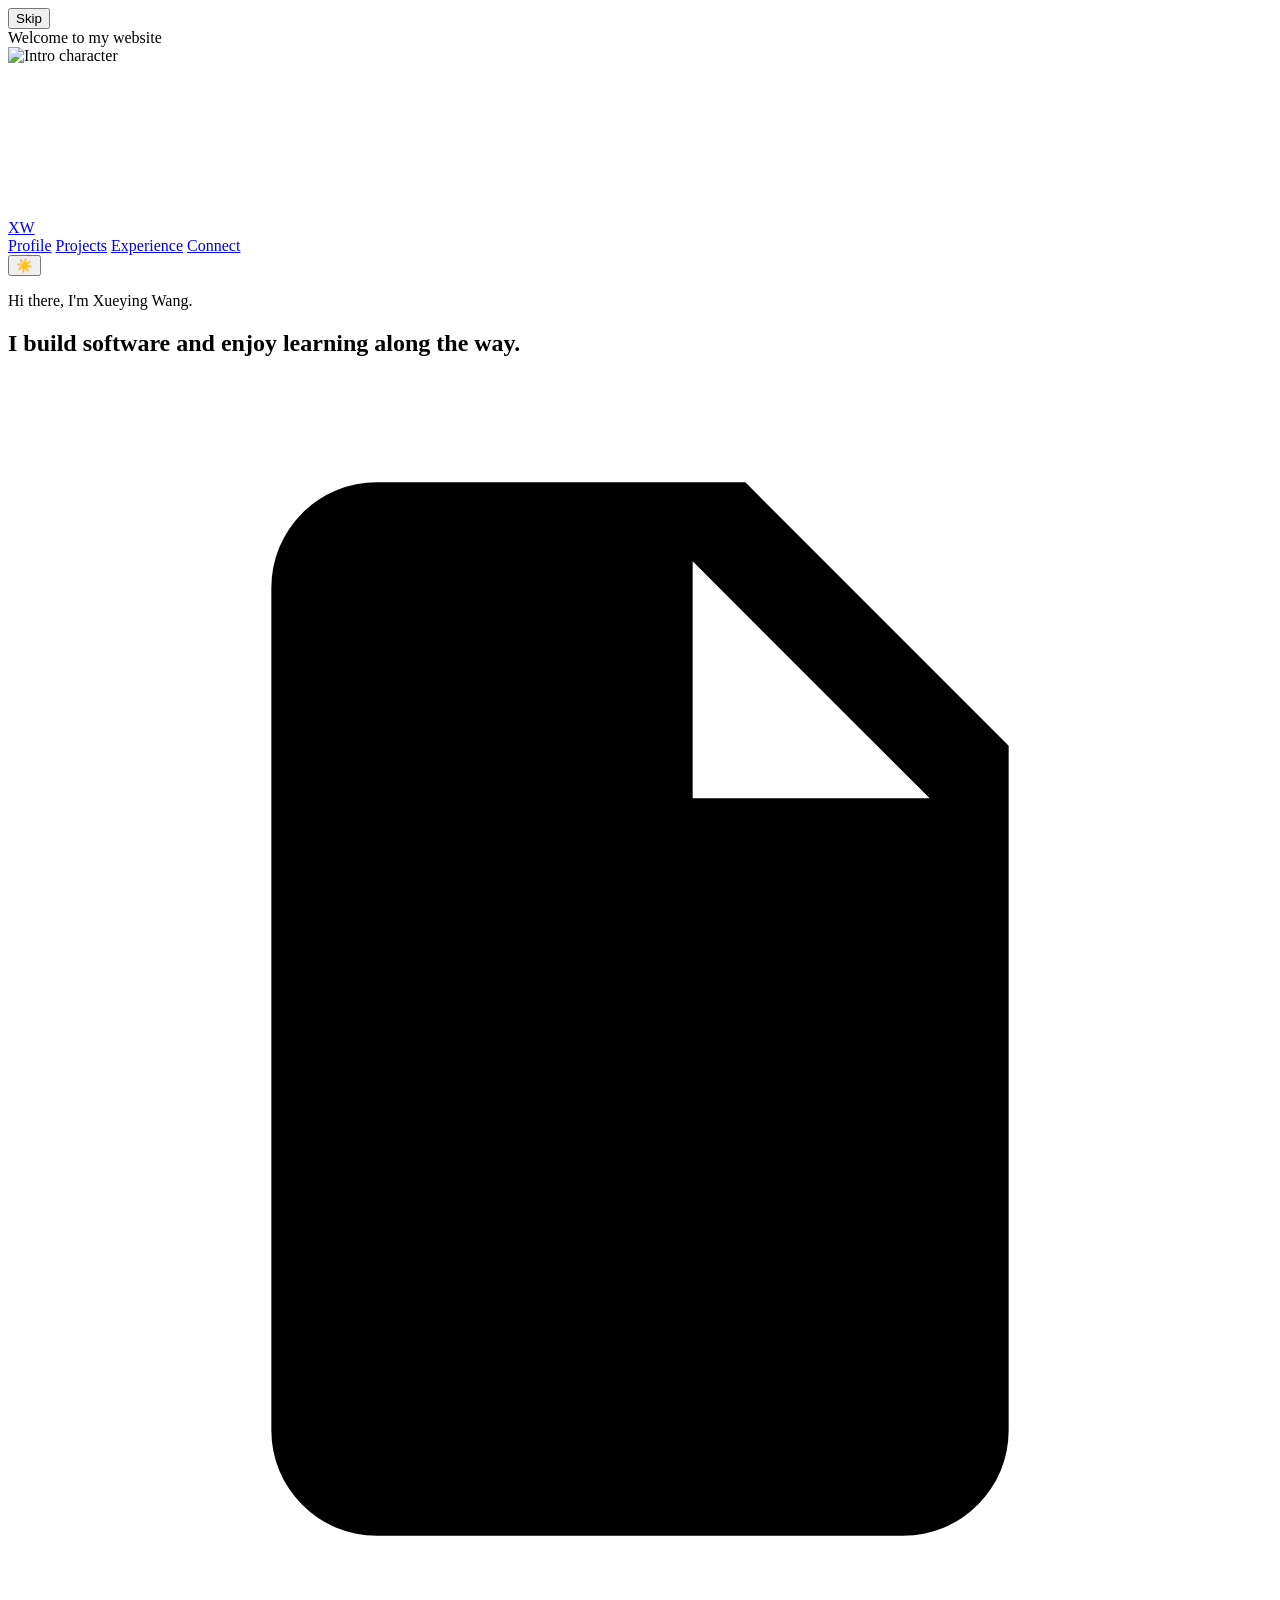
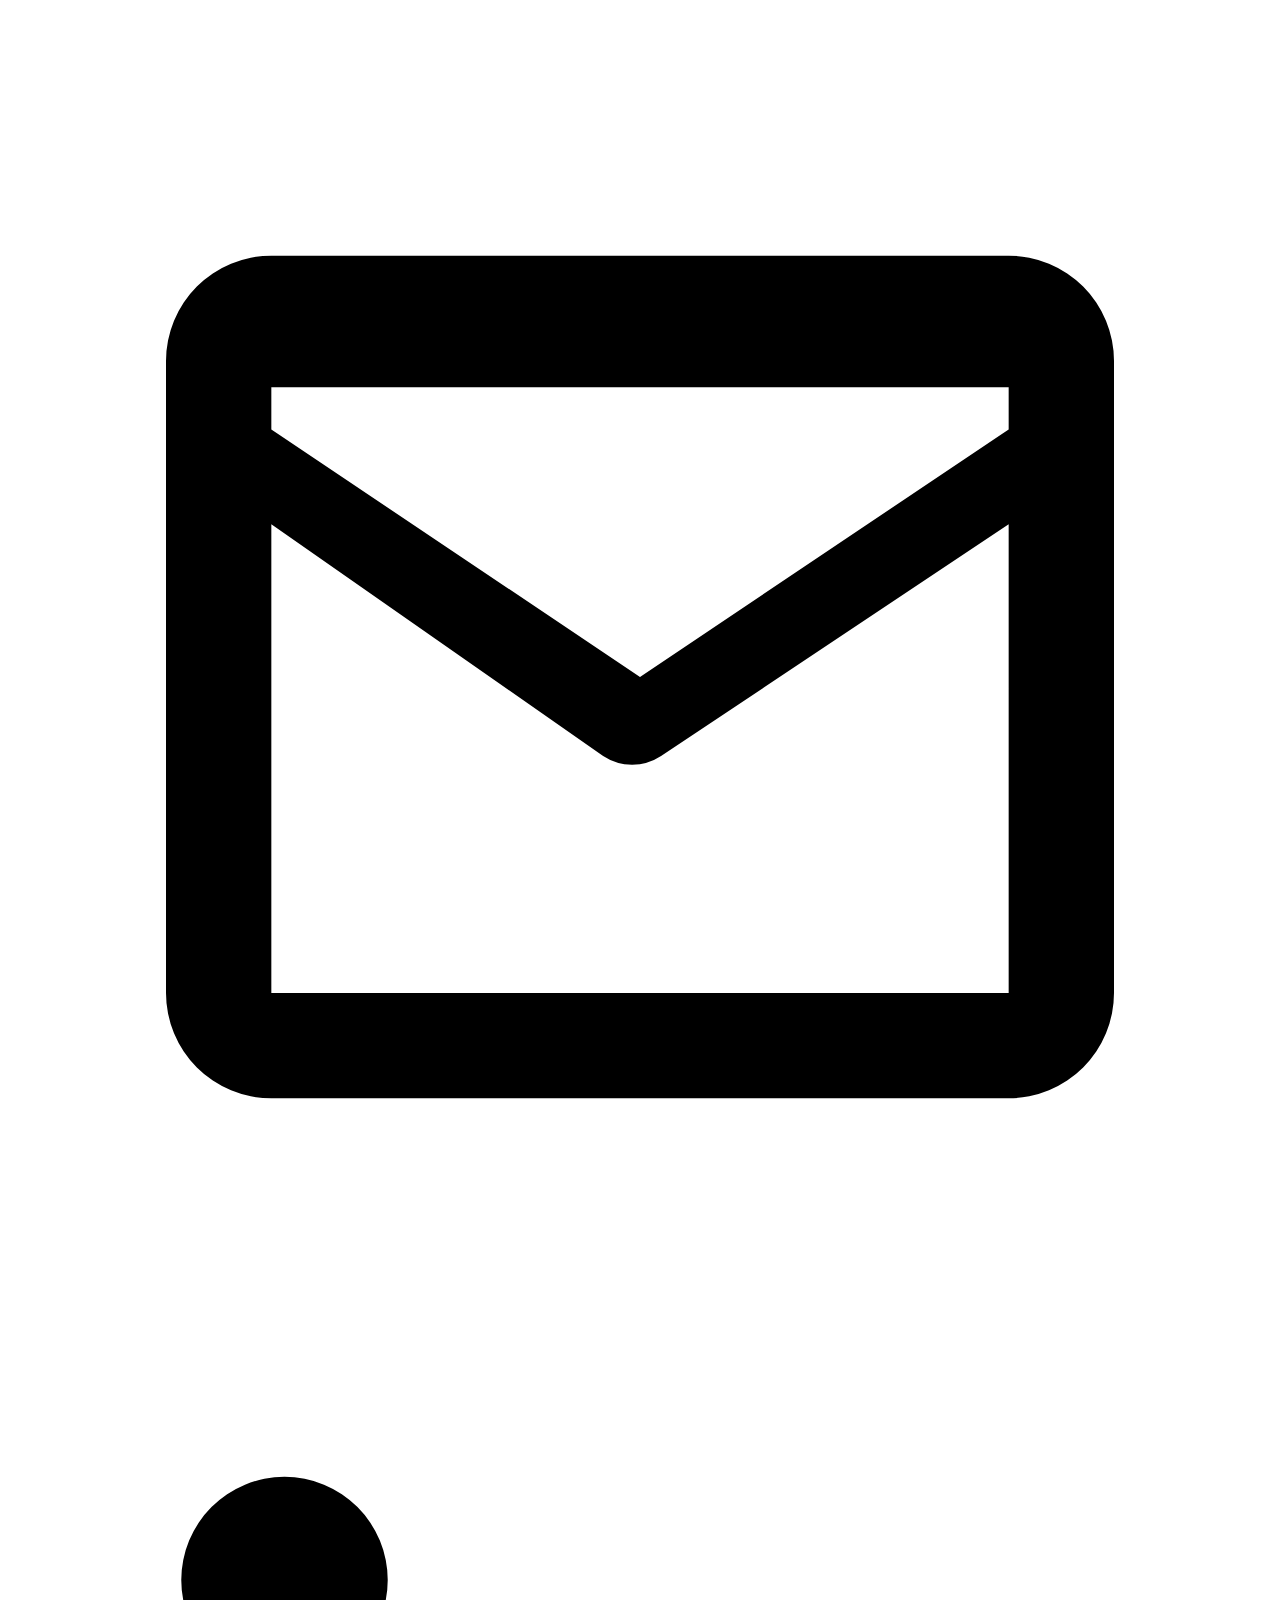
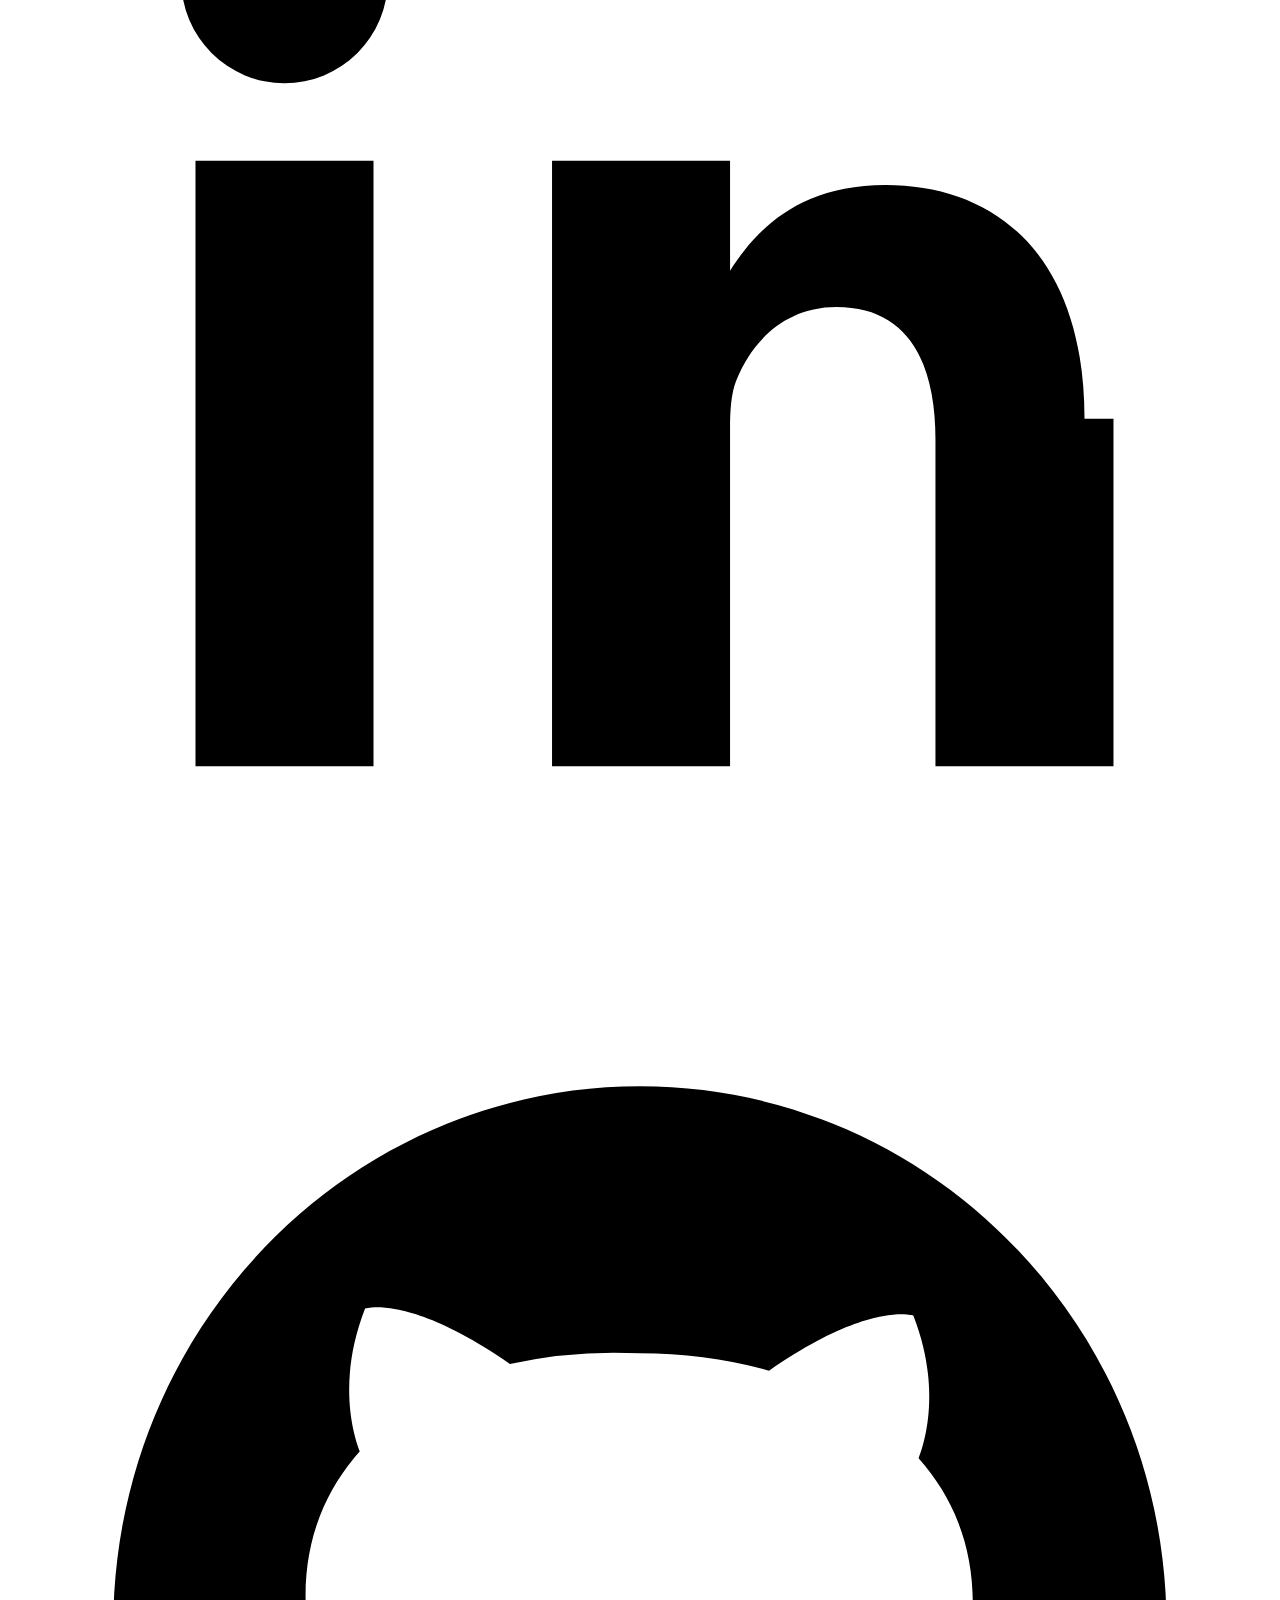
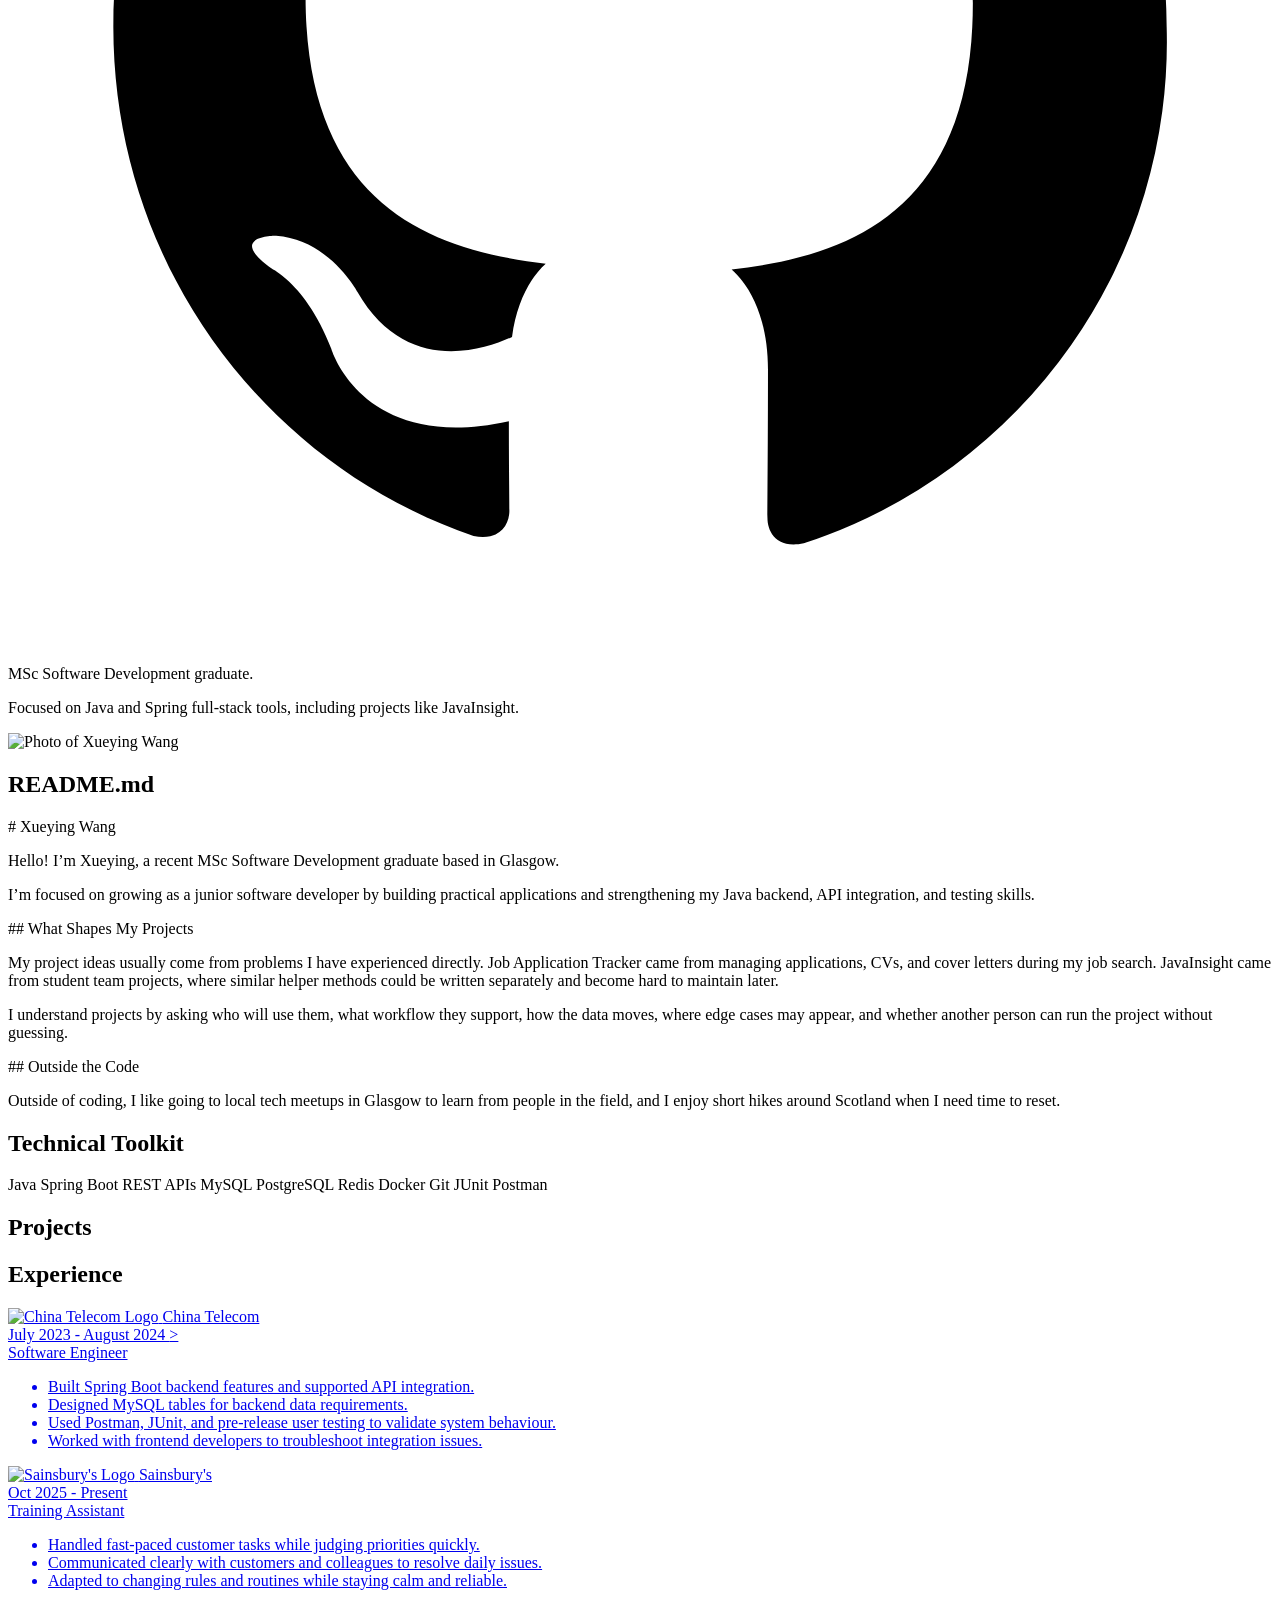
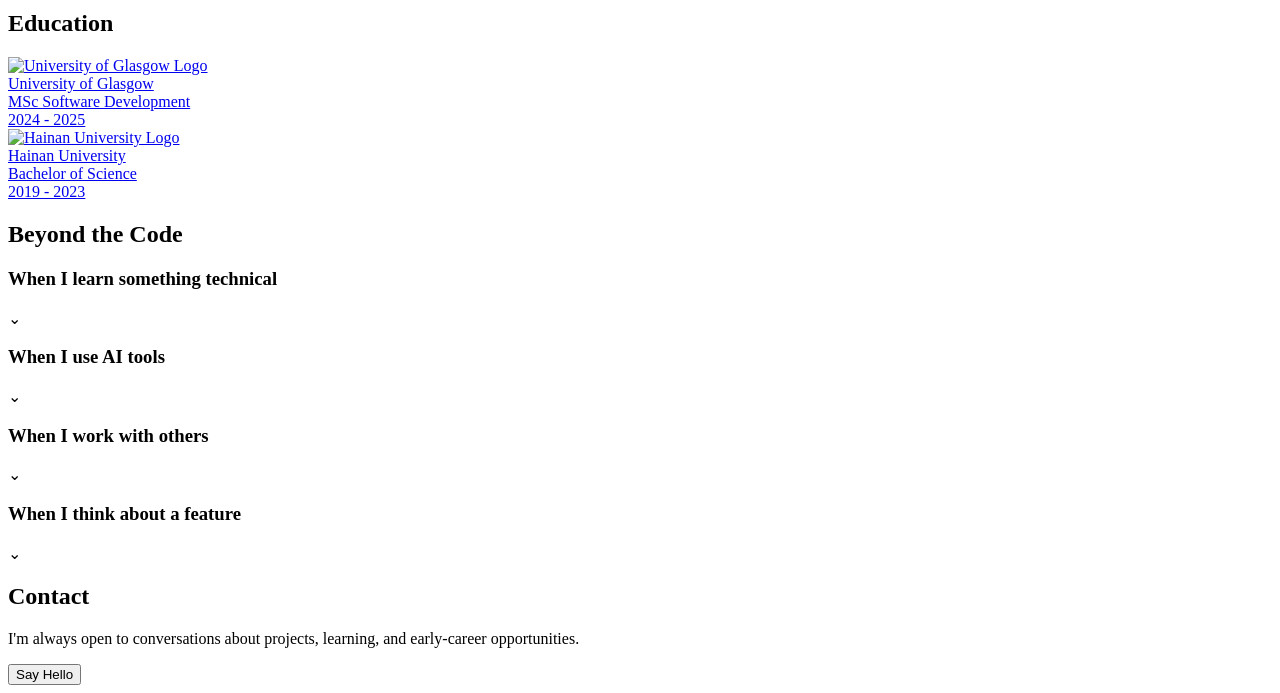
==== commit bda08b02: "Update portfolio website content, assets, and release docs" ====
--- a/src/main/resources/templates/index.html
+++ b/src/main/resources/templates/index.html
@@ -1,4 +1,4 @@
-<!--
+﻿<!--
   Purpose: Main portfolio page layout and sections.
   Module responsibilities: Navigation, section structure, and content.
 -->
@@ -8,8 +8,8 @@
     <meta charset="UTF-8"/>
     <meta name="viewport" content="width=device-width, initial-scale=1"/>
     <title th:text="${name} ?: 'Xueying Wang'">Xueying Wang</title>
-    <link rel="stylesheet" th:href="@{/css/style.css?v=202601272300}" href="/css/style.css?v=202601272300"/>
-    <script th:src="@{/js/main.js?v=202601272300}" src="/js/main.js?v=202601272300" defer></script>
+    <link rel="stylesheet" th:href="@{/css/style.css?v=202603031000}" href="/css/style.css?v=202603031000"/>
+    <script th:src="@{/js/main.js?v=202603031000}" src="/js/main.js?v=202603031000" defer></script>
 </head>
 <body>
 <!-- Splash Overlay -->
@@ -29,7 +29,7 @@
     </div>
 </div>
 
-<!-- 背景动画 Canvas -->
+<!-- Background animation canvas -->
 <canvas id="bg-canvas"></canvas>
 
 <!-- Top Nav -->
@@ -49,7 +49,7 @@
 <!-- Hero -->
 <section id="hero" class="hero container">
     <div class="hero__text">
-        <p class="hero__kicker">Hi, my name is <span th:text="${name} ?: 'Xueying Wang'">Xueying Wang</span>.</p>
+        <p class="hero__kicker">Hi there, I'm <span th:text="${name} ?: 'Xueying Wang'">Xueying Wang</span>.</p>
         <h1 class="hero__headline">I build software and enjoy learning along the way.</h1>
 
         <div class="hero__actions">
@@ -59,7 +59,9 @@
                target="_blank"
                rel="noopener"
                aria-label="View my resume">
-                📄
+                <svg viewBox="0 0 24 24" aria-hidden="true">
+                    <path d="M7 2h7l5 5v13a2 2 0 0 1-2 2H7a2 2 0 0 1-2-2V4a2 2 0 0 1 2-2zm6 1.5V8h4.5L13 3.5zM9 12h6v1.5H9V12zm0 3h6v1.5H9V15z"/>
+                </svg>
             </a>
 
             <!-- email-wrapper -->
@@ -67,19 +69,37 @@
                  data-email="xueyingwang1702@outlook.com"
                  data-tooltip="xueyingwang1702@outlook.com"
                  aria-label="Click to copy email">
-                ✉️
-            </div>
+                <svg viewBox="0 0 24 24" aria-hidden="true">
+                    <path d="M3 6a2 2 0 0 1 2-2h14a2 2 0 0 1 2 2v12a2 2 0 0 1-2 2H5a2 2 0 0 1-2-2V6zm2 .5v.8l7 4.7 7-4.7v-.8H5zm14 2.6-6.6 4.4a1 1 0 0 1-1.1 0L5 9.1V18h14V9.1z"/>
+                </svg>
+            </div>
+
+            <a href="https://www.linkedin.com/in/xueyingwang01/"
+               class="action-btn"
+               target="_blank"
+               rel="noopener noreferrer"
+               aria-label="Open LinkedIn profile">
+                <svg viewBox="0 0 24 24" aria-hidden="true">
+                    <path d="M6.94 8.5H3.56V20h3.38V8.5zM5.25 7.03a1.96 1.96 0 1 0 0-3.92 1.96 1.96 0 0 0 0 3.92zM20.44 13.4c0-3.03-1.62-4.44-3.78-4.44-1.74 0-2.52.96-2.95 1.63V8.5h-3.38V20h3.38v-6.41c0-.34.02-.68.12-.92.27-.68.88-1.39 1.9-1.39 1.34 0 1.88 1.02 1.88 2.52V20h3.38v-6.6z"/>
+                </svg>
+            </a>
+
+            <a href="https://github.com/XueyingWang1126"
+               class="action-btn"
+               target="_blank"
+               rel="noopener noreferrer"
+               aria-label="Open GitHub profile">
+                <svg viewBox="0 0 24 24" aria-hidden="true">
+                    <path d="M12 2C6.48 2 2 6.58 2 12.26c0 4.5 2.87 8.32 6.84 9.67.5.1.68-.22.68-.48 0-.24-.01-.87-.01-1.7-2.78.62-3.37-1.37-3.37-1.37-.46-1.2-1.12-1.52-1.12-1.52-.91-.64.07-.63.07-.63 1.01.07 1.54 1.06 1.54 1.06.9 1.58 2.36 1.13 2.94.86.09-.67.35-1.13.64-1.39-2.22-.26-4.56-1.14-4.56-5.08 0-1.12.39-2.03 1.03-2.75-.1-.26-.45-1.3.1-2.71 0 0 .84-.28 2.75 1.05A9.2 9.2 0 0 1 12 7.07c.83 0 1.67.11 2.45.33 1.9-1.33 2.74-1.05 2.74-1.05.55 1.41.2 2.45.1 2.71.64.72 1.03 1.63 1.03 2.75 0 3.95-2.35 4.81-4.58 5.06.36.32.69.94.69 1.9 0 1.37-.01 2.48-.01 2.82 0 .27.18.59.69.48A10.02 10.02 0 0 0 22 12.26C22 6.58 17.52 2 12 2z"/>
+                </svg>
+            </a>
 
         </div>
 
         <p class="hero__subtitle" th:text="${title}">MSc Software Development graduate.</p>
         <p class="hero__intro" th:text="${summary}">
-            Focused on Java/Spring and full‑stack tools, including projects like JavaInsight.
+            Focused on Java and Spring full-stack tools, including projects like JavaInsight.
         </p>
-        <div class="hero__cta">
-            <a class="cta-btn primary" href="#projects">View Projects</a>
-            <a class="cta-btn ghost" href="#contact">Contact</a>
-        </div>
     </div>
     <div class="hero__photo">
         <img th:src="@{/images/avatar.jpg}"
@@ -90,166 +110,42 @@
 
 <!-- About me -->
 <section id="about" class="about container" aria-labelledby="about-title">
-    <h2 id="about-title">About</h2>
+    <h2 id="about-title">README.md</h2>
     <div id="about-content">
-        <p>Hi, I’m Xueying, a graduate software developer based in the UK and a recent MSc Software Development graduate from the University of Glasgow.</p>
-        <p>I build software through internships and team projects, and I enjoy collaborating on real problems where clean architecture and thoughtful APIs matter. I aim for clarity, reliability, and maintainability in everything I ship.</p>
-        <p>I also like staying connected to the local tech community and often join Glasgow meetups to learn about industry trends and exchange ideas with people in the field.</p>
-        <p>Outside of coding, I enjoy photography, challenging jigsaw puzzles, hiking, singing, and exploring good food. These interests keep me grounded and influence how I approach problem solving.</p>
-        <p>I’m early in my career and always open to in person conversations, learning from others, and building thoughtful software together.</p>
+        <p class="readme-heading"># Xueying Wang</p>
+        <p>Hello! I’m Xueying, a recent MSc Software Development graduate based in Glasgow.</p>
+        <p>I’m focused on growing as a junior software developer by building practical applications and strengthening my Java backend, API integration, and testing skills.</p>
+        <p class="readme-subheading">## What Shapes My Projects</p>
+        <p>My project ideas usually come from problems I have experienced directly. Job Application Tracker came from managing applications, CVs, and cover letters during my job search. JavaInsight came from student team projects, where similar helper methods could be written separately and become hard to maintain later.</p>
+        <p>I understand projects by asking who will use them, what workflow they support, how the data moves, where edge cases may appear, and whether another person can run the project without guessing.</p>
+        <p class="readme-subheading">## Outside the Code</p>
+        <p>Outside of coding, I like going to local tech meetups in Glasgow to learn from people in the field, and I enjoy short hikes around Scotland when I need time to reset.</p>
     </div>
 </section>
 
 <!-- Recent Technologies -->
 <section id="tech" class="tech container" aria-labelledby="tech-title">
-    <h2 id="tech-title">Recent Technologies</h2>
+    <h2 id="tech-title">Technical Toolkit</h2>
     <div class="tech-grid">
         <span>Java</span>
         <span>Spring Boot</span>
-        <span>JavaFX</span>
-        <span>React</span>
-        <span>Node.js</span>
+        <span>REST APIs</span>
         <span>MySQL</span>
+        <span>PostgreSQL</span>
         <span>Redis</span>
         <span>Docker</span>
         <span>Git</span>
         <span>JUnit</span>
-    </div>
-</section>
-
-<!-- Featured Projects -->
-<section id="projects" class="projects container" aria-labelledby="projects-title">
-    <h2 id="projects-title">Featured Work</h2>
-    <div class="project-cards" id="featured-projects" data-source="/data/projects.json">
-        <article class="project-card">
-            <a class="card-link" href="#" aria-label="JavaInsight project page"></a>
-            <a class="project-media project-link" href="#" aria-label="JavaInsight preview"></a>
-            <div class="project-body">
-                <h3><a class="project-title-link" href="#">JavaInsight</a></h3>
-                <p>Developer tool for analyzing Java codebases and surfacing actionable insights.</p>
-                <div class="project-tags">
-                    <span>Java</span><span>Spring</span><span>MySQL</span>
-                </div>
-                <div class="project-links">
-                    <a class="icon-link" href="#" aria-label="JavaInsight GitHub">
-                        <svg viewBox="0 0 24 24" aria-hidden="true">
-                            <path d="M12 2C6.48 2 2 6.58 2 12.26c0 4.5 2.87 8.32 6.84 9.67.5.1.68-.22.68-.48 0-.24-.01-.87-.01-1.7-2.78.62-3.37-1.37-3.37-1.37-.46-1.2-1.12-1.52-1.12-1.52-.91-.64.07-.63.07-.63 1.01.07 1.54 1.06 1.54 1.06.9 1.58 2.36 1.13 2.94.86.09-.67.35-1.13.64-1.39-2.22-.26-4.56-1.14-4.56-5.08 0-1.12.39-2.03 1.03-2.75-.1-.26-.45-1.3.1-2.71 0 0 .84-.28 2.75 1.05A9.2 9.2 0 0 1 12 7.07c.83 0 1.67.11 2.45.33 1.9-1.33 2.74-1.05 2.74-1.05.55 1.41.2 2.45.1 2.71.64.72 1.03 1.63 1.03 2.75 0 3.95-2.35 4.81-4.58 5.06.36.32.69.94.69 1.9 0 1.37-.01 2.48-.01 2.82 0 .27.18.59.69.48A10.02 10.02 0 0 0 22 12.26C22 6.58 17.52 2 12 2z"/>
-                        </svg>
-                    </a>
-                </div>
-            </div>
-        </article>
-        <article class="project-card">
-            <a class="card-link" href="#" aria-label="Project Beta project page"></a>
-            <a class="project-media project-link" href="#" aria-label="Project Beta preview"></a>
-            <div class="project-body">
-                <h3><a class="project-title-link" href="#">Project Beta</a></h3>
-                <p>Placeholder for a full‑stack web app with authentication and analytics.</p>
-                <div class="project-tags">
-                    <span>Python</span><span>Django</span><span>Redis</span>
-                </div>
-                <div class="project-links">
-                    <a class="icon-link" href="#" aria-label="Project Beta GitHub">
-                        <svg viewBox="0 0 24 24" aria-hidden="true">
-                            <path d="M12 2C6.48 2 2 6.58 2 12.26c0 4.5 2.87 8.32 6.84 9.67.5.1.68-.22.68-.48 0-.24-.01-.87-.01-1.7-2.78.62-3.37-1.37-3.37-1.37-.46-1.2-1.12-1.52-1.12-1.52-.91-.64.07-.63.07-.63 1.01.07 1.54 1.06 1.54 1.06.9 1.58 2.36 1.13 2.94.86.09-.67.35-1.13.64-1.39-2.22-.26-4.56-1.14-4.56-5.08 0-1.12.39-2.03 1.03-2.75-.1-.26-.45-1.3.1-2.71 0 0 .84-.28 2.75 1.05A9.2 9.2 0 0 1 12 7.07c.83 0 1.67.11 2.45.33 1.9-1.33 2.74-1.05 2.74-1.05.55 1.41.2 2.45.1 2.71.64.72 1.03 1.63 1.03 2.75 0 3.95-2.35 4.81-4.58 5.06.36.32.69.94.69 1.9 0 1.37-.01 2.48-.01 2.82 0 .27.18.59.69.48A10.02 10.02 0 0 0 22 12.26C22 6.58 17.52 2 12 2z"/>
-                        </svg>
-                    </a>
-                </div>
-            </div>
-        </article>
-        <article class="project-card">
-            <a class="card-link" href="#" aria-label="Project Gamma project page"></a>
-            <a class="project-media project-link" href="#" aria-label="Project Gamma preview"></a>
-            <div class="project-body">
-                <h3><a class="project-title-link" href="#">Project Gamma</a></h3>
-                <p>Placeholder for a UI/UX focused web tool with performance optimizations.</p>
-                <div class="project-tags">
-                    <span>JavaScript</span><span>React</span><span>Docker</span>
-                </div>
-                <div class="project-links">
-                    <a class="icon-link" href="#" aria-label="Project Gamma GitHub">
-                        <svg viewBox="0 0 24 24" aria-hidden="true">
-                            <path d="M12 2C6.48 2 2 6.58 2 12.26c0 4.5 2.87 8.32 6.84 9.67.5.1.68-.22.68-.48 0-.24-.01-.87-.01-1.7-2.78.62-3.37-1.37-3.37-1.37-.46-1.2-1.12-1.52-1.12-1.52-.91-.64.07-.63.07-.63 1.01.07 1.54 1.06 1.54 1.06.9 1.58 2.36 1.13 2.94.86.09-.67.35-1.13.64-1.39-2.22-.26-4.56-1.14-4.56-5.08 0-1.12.39-2.03 1.03-2.75-.1-.26-.45-1.3.1-2.71 0 0 .84-.28 2.75 1.05A9.2 9.2 0 0 1 12 7.07c.83 0 1.67.11 2.45.33 1.9-1.33 2.74-1.05 2.74-1.05.55 1.41.2 2.45.1 2.71.64.72 1.03 1.63 1.03 2.75 0 3.95-2.35 4.81-4.58 5.06.36.32.69.94.69 1.9 0 1.37-.01 2.48-.01 2.82 0 .27.18.59.69.48A10.02 10.02 0 0 0 22 12.26C22 6.58 17.52 2 12 2z"/>
-                        </svg>
-                    </a>
-                </div>
-            </div>
-        </article>
-    </div>
-</section>
-
-<!-- Work / Projects -->
+        <span>Postman</span>
+    </div>
+</section>
+
+<!-- Projects -->
 <section id="projects" class="work container" aria-labelledby="work-title">
     <h2 id="work-title">Projects</h2>
-    <div class="work-grid" id="work-projects" data-source="/data/projects.json">
-        <article class="work-card">
-            <a class="card-link" href="#" aria-label="JavaInsight project page"></a>
-            <a class="work-media project-link" href="#" aria-label="JavaInsight details"></a>
-            <div class="work-header">
-                <h3 class="work-title"><a class="project-title-link" href="#">JavaInsight</a></h3>
-                <p class="work-desc">A developer tool that turns Java codebases into clear, actionable insights.</p>
-            </div>
-            <div class="work-tags">
-                <span class="work-tag">Java</span>
-                <span class="work-tag">Spring Boot</span>
-                <span class="work-tag">MySQL</span>
-                <span class="work-tag">REST APIs</span>
-            </div>
-            <div class="work-actions">
-                <a class="work-btn icon-link" href="#" aria-label="JavaInsight GitHub">
-                    <svg viewBox="0 0 24 24" aria-hidden="true">
-                        <path d="M12 2C6.48 2 2 6.58 2 12.26c0 4.5 2.87 8.32 6.84 9.67.5.1.68-.22.68-.48 0-.24-.01-.87-.01-1.7-2.78.62-3.37-1.37-3.37-1.37-.46-1.2-1.12-1.52-1.12-1.52-.91-.64.07-.63.07-.63 1.01.07 1.54 1.06 1.54 1.06.9 1.58 2.36 1.13 2.94.86.09-.67.35-1.13.64-1.39-2.22-.26-4.56-1.14-4.56-5.08 0-1.12.39-2.03 1.03-2.75-.1-.26-.45-1.3.1-2.71 0 0 .84-.28 2.75 1.05A9.2 9.2 0 0 1 12 7.07c.83 0 1.67.11 2.45.33 1.9-1.33 2.74-1.05 2.74-1.05.55 1.41.2 2.45.1 2.71.64.72 1.03 1.63 1.03 2.75 0 3.95-2.35 4.81-4.58 5.06.36.32.69.94.69 1.9 0 1.37-.01 2.48-.01 2.82 0 .27.18.59.69.48A10.02 10.02 0 0 0 22 12.26C22 6.58 17.52 2 12 2z"/>
-                    </svg>
-                </a>
-            </div>
-        </article>
-
-        <article class="work-card">
-            <a class="card-link" href="#" aria-label="Client Service Platform project page"></a>
-            <a class="work-media project-link" href="#" aria-label="Client Service Platform details"></a>
-            <div class="work-header">
-                <h3 class="work-title"><a class="project-title-link" href="#">Client Service Platform (Backend)</a></h3>
-                <p class="work-desc">Built reusable API modules and secure login flows for a support platform.</p>
-            </div>
-            <div class="work-tags">
-                <span class="work-tag">Java</span>
-                <span class="work-tag">Redis</span>
-                <span class="work-tag">MySQL</span>
-                <span class="work-tag">Postman</span>
-            </div>
-            <div class="work-actions">
-                <a class="work-btn icon-link" href="#" aria-label="Client Service Platform GitHub">
-                    <svg viewBox="0 0 24 24" aria-hidden="true">
-                        <path d="M12 2C6.48 2 2 6.58 2 12.26c0 4.5 2.87 8.32 6.84 9.67.5.1.68-.22.68-.48 0-.24-.01-.87-.01-1.7-2.78.62-3.37-1.37-3.37-1.37-.46-1.2-1.12-1.52-1.12-1.52-.91-.64.07-.63.07-.63 1.01.07 1.54 1.06 1.54 1.06.9 1.58 2.36 1.13 2.94.86.09-.67.35-1.13.64-1.39-2.22-.26-4.56-1.14-4.56-5.08 0-1.12.39-2.03 1.03-2.75-.1-.26-.45-1.3.1-2.71 0 0 .84-.28 2.75 1.05A9.2 9.2 0 0 1 12 7.07c.83 0 1.67.11 2.45.33 1.9-1.33 2.74-1.05 2.74-1.05.55 1.41.2 2.45.1 2.71.64.72 1.03 1.63 1.03 2.75 0 3.95-2.35 4.81-4.58 5.06.36.32.69.94.69 1.9 0 1.37-.01 2.48-.01 2.82 0 .27.18.59.69.48A10.02 10.02 0 0 0 22 12.26C22 6.58 17.52 2 12 2z"/>
-                    </svg>
-                </a>
-            </div>
-        </article>
-
-        <article class="work-card">
-            <a class="card-link" href="#" aria-label="AI Model Marketplace Cart project page"></a>
-            <a class="work-media project-link" href="#" aria-label="AI Model Marketplace Cart details"></a>
-            <div class="work-header">
-                <h3 class="work-title"><a class="project-title-link" href="#">AI Model Marketplace Cart</a></h3>
-                <p class="work-desc">Designed cart data model and backend logic for multiple product types.</p>
-            </div>
-            <div class="work-tags">
-                <span class="work-tag">MySQL</span>
-                <span class="work-tag">Backend Logic</span>
-                <span class="work-tag">API Testing</span>
-                <span class="work-tag">Collaboration</span>
-            </div>
-            <div class="work-actions">
-                <a class="work-btn icon-link" href="#" aria-label="AI Model Marketplace Cart GitHub">
-                    <svg viewBox="0 0 24 24" aria-hidden="true">
-                        <path d="M12 2C6.48 2 2 6.58 2 12.26c0 4.5 2.87 8.32 6.84 9.67.5.1.68-.22.68-.48 0-.24-.01-.87-.01-1.7-2.78.62-3.37-1.37-3.37-1.37-.46-1.2-1.12-1.52-1.12-1.52-.91-.64.07-.63.07-.63 1.01.07 1.54 1.06 1.54 1.06.9 1.58 2.36 1.13 2.94.86.09-.67.35-1.13.64-1.39-2.22-.26-4.56-1.14-4.56-5.08 0-1.12.39-2.03 1.03-2.75-.1-.26-.45-1.3.1-2.71 0 0 .84-.28 2.75 1.05A9.2 9.2 0 0 1 12 7.07c.83 0 1.67.11 2.45.33 1.9-1.33 2.74-1.05 2.74-1.05.55 1.41.2 2.45.1 2.71.64.72 1.03 1.63 1.03 2.75 0 3.95-2.35 4.81-4.58 5.06.36.32.69.94.69 1.9 0 1.37-.01 2.48-.01 2.82 0 .27.18.59.69.48A10.02 10.02 0 0 0 22 12.26C22 6.58 17.52 2 12 2z"/>
-                    </svg>
-                </a>
-            </div>
-        </article>
-    </div>
-</section>
-
+    <!-- Project cards are rendered from /data/projects.json -->
+    <div class="work-grid" id="work-projects" data-source="/data/projects.json"></div>
+</section>
 
 <!-- Work Experience -->
 <section id="experience" class="experience container" aria-labelledby="exp-title">
@@ -271,15 +167,16 @@
                 <span class="company-info">China Telecom</span>
             </div>
             <div class="card__period">
-                July 2023 – August 2024
-                <span class="link-arrow">›</span>
+                July 2023 - August 2024
+                <span class="link-arrow">></span>
             </div>
         </div>
         <div class="card__role">Software Engineer</div>
         <ul class="card__bullets">
-            <li>Developed backend services in Spring Boot</li>
-            <li>Designed and optimized MySQL databases</li>
-            <li>Implemented RESTful APIs and integrated third‑party SDKs</li>
+            <li>Built Spring Boot backend features and supported API integration.</li>
+            <li>Designed MySQL tables for backend data requirements.</li>
+            <li>Used Postman, JUnit, and pre-release user testing to validate system behaviour.</li>
+            <li>Worked with frontend developers to troubleshoot integration issues.</li>
         </ul>
     </a>
     <a
@@ -296,15 +193,15 @@
                         alt="Sainsbury's Logo"
                         class="company-icon"
                 />
-                <span class="company-info">Sainsbury’s</span>
-            </div>
-            <div class="card__period">Oct 2025 – Present</div>
+                <span class="company-info">Sainsbury's</span>
+            </div>
+            <div class="card__period">Oct 2025 - Present</div>
         </div>
         <div class="card__role">Training Assistant</div>
         <ul class="card__bullets">
-            <li>Completed structured and compliant training in a large and well regulated organization</li>
-            <li>Strengthened communication and problem understanding through customer focused scenarios</li>
-            <li>Maintained professionalism and teamwork while seeking a full time software role</li>
+            <li>Handled fast-paced customer tasks while judging priorities quickly.</li>
+            <li>Communicated clearly with customers and colleagues to resolve daily issues.</li>
+            <li>Adapted to changing rules and routines while staying calm and reliable.</li>
         </ul>
     </a>
 </section>
@@ -333,7 +230,7 @@
                         <div class="education-info">MSc Software Development</div>
                     </div>
                 </div>
-                <div class="card__period">2024 – 2025</div>
+                <div class="card__period">2024 - 2025</div>
             </div>
         </div>
     </a>
@@ -358,10 +255,136 @@
                         <div class="education-info">Bachelor of Science</div>
                     </div>
                 </div>
-                <div class="card__period">2019 – 2023</div>
+                <div class="card__period">2019 - 2023</div>
             </div>
         </div>
     </a>
+</section>
+
+<!-- Beyond the Code -->
+<section id="beyond" class="about container" aria-labelledby="beyond-title">
+    <h2 id="beyond-title">Beyond the Code</h2>
+    <div class="beyond-grid" id="beyond-cards">
+        <article class="beyond-card" tabindex="0" role="button" aria-expanded="false" aria-controls="beyond-detail-learn">
+            <div class="beyond-card-head">
+                <h3 class="beyond-card-title">When I learn something technical</h3>
+                <span class="beyond-card-cue" aria-hidden="true">⌄</span>
+            </div>
+            <div id="beyond-detail-learn" class="beyond-card-detail" hidden>
+                <div class="beyond-detail-grid">
+                    <section class="beyond-detail-block">
+                        <h4>Question I ask myself</h4>
+                        <ul>
+                            <li>What problem does this concept solve?</li>
+                            <li>Where would I use it in a real project?</li>
+                            <li>What is the smallest example I can run first?</li>
+                            <li>Which official document or reliable source should I check?</li>
+                            <li>How can I test it before putting it into the main project?</li>
+                            <li>Can I explain what works, what does not, and why?</li>
+                        </ul>
+                    </section>
+                    <section class="beyond-detail-block">
+                        <h4>What I do</h4>
+                        <p>I usually start from the problem and the use case. I want to know what the concept is for, where it appears in a project, and what kind of result I should expect.</p>
+                        <p>Then I check reliable sources and try a small example first. I prefer a simple version that I can run, test, and adjust before bringing it into the main project.</p>
+                        <p>When I apply it to a project, I keep the first version small. I check the result with sample inputs, test cases, console output, UI behaviour, or other evidence that fits the feature.</p>
+                        <p>I feel more confident with a technical concept when I can explain how I used it, what changed, what worked, and what I would improve next.</p>
+                    </section>
+                </div>
+            </div>
+        </article>
+
+        <article class="beyond-card" tabindex="0" role="button" aria-expanded="false" aria-controls="beyond-detail-ai">
+            <div class="beyond-card-head">
+                <h3 class="beyond-card-title">When I use AI tools</h3>
+                <span class="beyond-card-cue" aria-hidden="true">⌄</span>
+            </div>
+            <div id="beyond-detail-ai" class="beyond-card-detail" hidden>
+                <div class="beyond-detail-grid">
+                    <section class="beyond-detail-block">
+                        <h4>Question I ask myself</h4>
+                        <ul>
+                            <li>What am I trying to achieve with AI in this task?</li>
+                            <li>Do I understand the project structure before asking for changes?</li>
+                            <li>Is this a learning question, a coding task, a review task, or a debugging task?</li>
+                            <li>Have I given enough context, constraints, and examples?</li>
+                            <li>Which files, behaviours, or design choices should stay unchanged?</li>
+                            <li>How will I verify the result through running, testing, diff review, or manual checking?</li>
+                        </ul>
+                    </section>
+                    <section class="beyond-detail-block">
+                        <h4>What I do</h4>
+                        <p>I try to keep a positive and practical attitude toward AI tools. I use ChatGPT and Gemini more for learning, discussion, and shaping ideas, while I use Codex, Claude, and Cursor more for code review, project changes, and implementation support.</p>
+                        <p>For coding tasks, I do not start with a vague request. I first try to understand the project structure, the goal, and the parts that should not be changed. Then I write the prompt more like a small task brief, with context, constraints, expected output, and verification steps.</p>
+                        <p>I also keep learning how to use these tools better, especially from official guidance and structured courses. For example, I have looked into engineering-style prompting, AI agent skills, and Claude Code learning materials, because I want my use of AI to be more deliberate than just asking for quick answers.</p>
+                        <p>After the tool gives an answer, I still check the result through running the project, reviewing what changed, testing the behaviour, and deciding whether the change actually fits the project.</p>
+                    </section>
+                </div>
+            </div>
+        </article>
+
+        <article class="beyond-card" tabindex="0" role="button" aria-expanded="false" aria-controls="beyond-detail-team">
+            <div class="beyond-card-head">
+                <h3 class="beyond-card-title">When I work with others</h3>
+                <span class="beyond-card-cue" aria-hidden="true">⌄</span>
+            </div>
+            <div id="beyond-detail-team" class="beyond-card-detail" hidden>
+                <div class="beyond-detail-grid">
+                    <section class="beyond-detail-block">
+                        <h4>Question I ask myself</h4>
+                        <ul>
+                            <li>What is my part of the task?</li>
+                            <li>What result does the team need to finish?</li>
+                            <li>What is the current priority?</li>
+                            <li>Does my work depend on someone else?</li>
+                            <li>What have I tried if I get stuck?</li>
+                            <li>Who should I speak to if the issue affects the team plan?</li>
+                        </ul>
+                    </section>
+                    <section class="beyond-detail-block">
+                        <h4>What I do</h4>
+                        <p>When I work with others, I try to understand both my own task and the wider result the team needs to deliver. I pay attention to priorities, dependencies, and how my work connects with other people’s tasks.</p>
+                        <p>In university group projects, I often took an active role in keeping the work moving. I helped arrange meetings, split tasks, check progress, and make sure the final version could still be completed on time. When someone was blocked, I tried to discuss the problem early, adjust the plan where needed, and help the team move forward.</p>
+                        <p>If I get stuck, I try to understand the issue first before asking for help. I prefer to bring what I have tried, what I think may be wrong, and what options I can see, so the conversation can move toward a solution faster.</p>
+                        <p>My part-time work trained a different side of teamwork. In a busy store environment, I had to react quickly, communicate clearly with colleagues and customers, and adapt when tasks or rules changed during the day.</p>
+                    </section>
+                </div>
+            </div>
+        </article>
+
+        <article class="beyond-card" tabindex="0" role="button" aria-expanded="false" aria-controls="beyond-detail-feature">
+            <div class="beyond-card-head">
+                <h3 class="beyond-card-title">When I think about a feature</h3>
+                <span class="beyond-card-cue" aria-hidden="true">⌄</span>
+            </div>
+            <div id="beyond-detail-feature" class="beyond-card-detail" hidden>
+                <div class="beyond-detail-grid">
+                    <section class="beyond-detail-block">
+                        <h4>Question I ask myself</h4>
+                        <ul>
+                            <li>What real user scenario is this feature trying to support?</li>
+                            <li>From the user side, what is the most natural path?</li>
+                            <li>From the developer side, how should the data, state, and rules be handled?</li>
+                            <li>From the tester side, where is the feature most likely to break?</li>
+                            <li>Who is allowed to use this feature?</li>
+                            <li>Are there permission or eligibility limits?</li>
+                            <li>Can one user repeat the action?</li>
+                            <li>What happens when the limit is reached?</li>
+                            <li>What should the system do if the input is invalid or the state changes suddenly?</li>
+                            <li>Am I only implementing the happy path?</li>
+                        </ul>
+                    </section>
+                    <section class="beyond-detail-block">
+                        <h4>What I do</h4>
+                        <p>When I think about a feature, I usually start with inside-out thinking. I look at it from three sides, user, developer, and tester.</p>
+                        <p>From the user side, I think about whether the feature feels natural to use, what the core need is, and what may happen in a real situation. For example, with a shopping cart, I would not only think about how to add items. I would also think about what happens if a user adds items before logging in and then signs in later.</p>
+                        <p>From the developer side, I think about how the feature should be implemented, including the data, state, rules, and page behaviour behind it. From the tester side, I think about which parts of this specific feature are most important to check, based on how the feature is meant to work.</p>
+                        <p>This helps me think beyond the happy path and connect the feature with real user behaviour, implementation details, and testing focus.</p>
+                    </section>
+                </div>
+            </div>
+        </article>
+    </div>
 </section>
 
 <!-- Contact -->
@@ -371,14 +394,6 @@
     <button class="cta-btn primary contact-copy" type="button" data-email="xueyingwang1702@outlook.com">Say Hello</button>
 </section>
 
-<!--<script>-->
-<!--    // 主题切换脚本-->
-<!--    const btn = document.getElementById("theme-toggle"),-->
-<!--        body = document.body;-->
-<!--    btn.addEventListener("click", () => {-->
-<!--        body.classList.toggle("light");-->
-<!--        btn.textContent = body.classList.contains("light") ? "🌙" : "☀️";-->
-<!--    });-->
-<!--</script>-->
 </body>
 </html>
+
